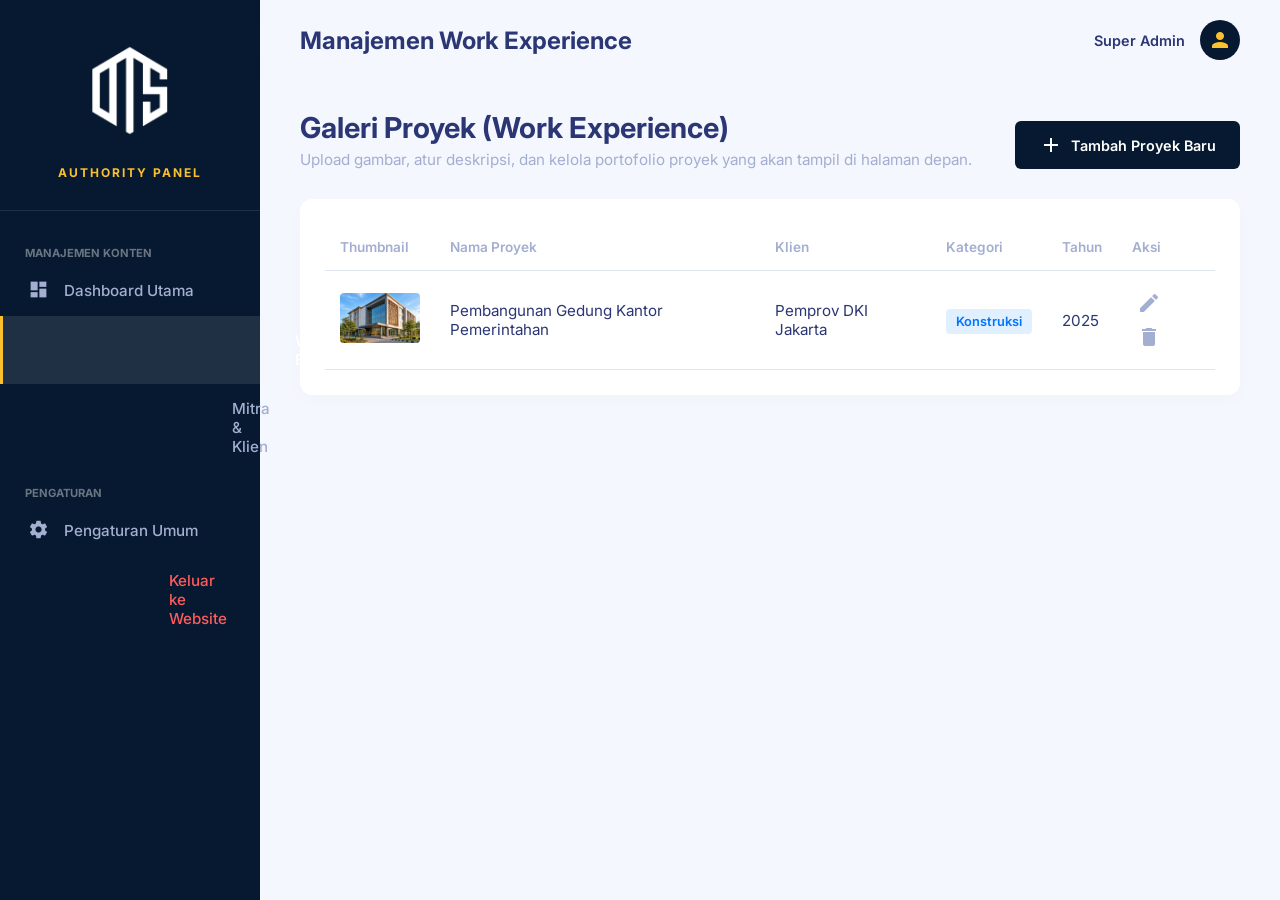
==== admin.html @ 137e883e "Initial commit" ====
<!DOCTYPE html>
<html lang="id">
<head>
    <meta charset="UTF-8">
    <meta name="viewport" content="width=device-width, initial-scale=1.0">
    <title>Admin Dashboard - PT Diratama Mapan Sejahtera</title>
    
    <link href="https://fonts.googleapis.com/css2?family=Montserrat:wght@500;600;700;800&family=Inter:wght@400;500;600&display=swap" rel="stylesheet">
    <link href="https://fonts.googleapis.com/icon?family=Material+Icons" rel="stylesheet">
    
    <!-- CSS Khusus Admin -->
    <link rel="stylesheet" href="assets/css/admin.css">
</head>
<body>

    <div class="admin-layout">
        <!-- SIDEBAR -->
        <aside class="admin-sidebar">
            <div class="sidebar-header">
                <img src="assets/images/logo-putih.png" alt="Logo" class="admin-logo">
                <span>AUTHORITY PANEL</span>
            </div>
            
            <nav class="sidebar-nav">
                <p class="nav-label">MANAJEMEN KONTEN</p>
                <a href="#" class="nav-item" data-target="dashboard"><span class="material-icons">dashboard</span> Dashboard Utama</a>
                <a href="#" class="nav-item active" data-target="work-exp"><span class="material-icons">architecture</span> Work Experience</a>
                <a href="#" class="nav-item" data-target="clients"><span class="material-icons">handshake</span> Mitra & Klien</a>
                
                <p class="nav-label">PENGATURAN</p>
                <a href="#" class="nav-item" data-target="general"><span class="material-icons">settings</span> Pengaturan Umum</a>
                <a href="index.html" class="nav-item logout-btn"><span class="material-icons">logout</span> Keluar ke Website</a>
            </nav>
        </aside>

        <!-- MAIN CONTENT -->
        <main class="admin-main">
            <!-- TOPBAR -->
            <header class="admin-topbar">
                <div class="topbar-title">
                    <h2 id="page-title">Manajemen Work Experience</h2>
                </div>
                <div class="topbar-user">
                    <span class="user-role">Super Admin</span>
                    <div class="user-avatar"><span class="material-icons">person</span></div>
                </div>
            </header>

            <!-- KONTEN DINAMIS ADMIN -->
            <div class="admin-content-area">
                
                <!-- TAB: WORK EXPERIENCE -->
                <section id="work-exp" class="admin-section active">
                    <div class="section-header-flex">
                        <div class="section-text">
                            <h3>Galeri Proyek (Work Experience)</h3>
                            <p>Upload gambar, atur deskripsi, dan kelola portofolio proyek yang akan tampil di halaman depan.</p>
                        </div>
                        <button class="btn-primary-admin" id="btn-add-project">
                            <span class="material-icons">add</span> Tambah Proyek Baru
                        </button>
                    </div>

                    <!-- Form Tambah Proyek (Sembunyi secara default) -->
                    <div class="admin-card form-card" id="form-add-project" style="display: none;">
                        <h4>Formulir Proyek Baru</h4>
                        <form id="projectForm">
                            <div class="form-grid">
                                <div class="form-group">
                                    <label>Nama Proyek</label>
                                    <input type="text" id="projName" placeholder="Contoh: Pembangunan Gudang Logistik" required>
                                </div>
                                <div class="form-group">
                                    <label>Nama Klien / Instansi</label>
                                    <input type="text" id="projClient" placeholder="Contoh: PT Sarana Logistik Nusantara" required>
                                </div>
                                <div class="form-group">
                                    <label>Kategori Proyek</label>
                                    <select id="projCategory">
                                        <option value="konstruksi">Jasa Konstruksi</option>
                                        <option value="pengadaan">Pengadaan Barang</option>
                                        <option value="manpower">Penyedia Tenaga Kerja</option>
                                    </select>
                                </div>
                                <div class="form-group">
                                    <label>Tahun Selesai</label>
                                    <input type="number" id="projYear" placeholder="Contoh: 2026" required>
                                </div>
                                <div class="form-group full-width">
                                    <label>Upload Gambar / Thumbnail Proyek</label>
                                    <div class="file-upload-wrapper">
                                        <input type="file" id="projImage" accept="image/*" required>
                                        <div class="file-upload-ui">
                                            <span class="material-icons">cloud_upload</span>
                                            <p>Klik atau seret gambar ke sini (Maks 2MB)</p>
                                        </div>
                                    </div>
                                </div>
                            </div>
                            <div class="form-actions">
                                <button type="button" class="btn-secondary-admin" id="btn-cancel-project">Batal</button>
                                <button type="submit" class="btn-primary-admin">Simpan Proyek</button>
                            </div>
                        </form>
                    </div>

                    <!-- Tabel Data Proyek -->
                    <div class="admin-card">
                        <table class="admin-table">
                            <thead>
                                <tr>
                                    <th>Thumbnail</th>
                                    <th>Nama Proyek</th>
                                    <th>Klien</th>
                                    <th>Kategori</th>
                                    <th>Tahun</th>
                                    <th>Aksi</th>
                                </tr>
                            </thead>
                            <tbody id="project-table-body">
                                <!-- Data akan disuntikkan via JS -->
                                <tr>
                                    <td><img src="assets/images/portfolio-1.png" class="table-thumb"></td>
                                    <td>Pembangunan Gedung Kantor Pemerintahan</td>
                                    <td>Pemprov DKI Jakarta</td>
                                    <td><span class="status-badge bg-blue">Konstruksi</span></td>
                                    <td>2025</td>
                                    <td>
                                        <button class="action-btn edit"><span class="material-icons">edit</span></button>
                                        <button class="action-btn delete"><span class="material-icons">delete</span></button>
                                    </td>
                                </tr>
                            </tbody>
                        </table>
                    </div>
                </section>

                <!-- TAB: MITRA & KLIEN -->
                <section id="clients" class="admin-section" style="display: none;">
                    <div class="section-header-flex">
                        <div class="section-text">
                            <h3>Logo Mitra & Instansi</h3>
                            <p>Kelola logo perusahaan klien yang ditampilkan di halaman Klien.</p>
                        </div>
                        <button class="btn-primary-admin">
                            <span class="material-icons">add</span> Tambah Logo Klien
                        </button>
                    </div>

                    <!-- Tabel Data Klien -->
                    <div class="admin-card">
                        <table class="admin-table">
                            <thead>
                                <tr>
                                    <th>Logo Instansi</th>
                                    <th>Nama Instansi / Perusahaan</th>
                                    <th>Status Tampil</th>
                                    <th>Aksi</th>
                                </tr>
                            </thead>
                            <tbody>
                                <tr>
                                    <td><img src="assets/images/clients/pln.png" class="table-logo-thumb"></td>
                                    <td>PT PLN (Persero)</td>
                                    <td><span class="status-badge bg-green">Aktif</span></td>
                                    <td>
                                        <button class="action-btn delete"><span class="material-icons">delete</span></button>
                                    </td>
                                </tr>
                                <tr>
                                    <td><img src="assets/images/clients/pelindo.png" class="table-logo-thumb"></td>
                                    <td>PT Pelabuhan Indonesia (Persero)</td>
                                    <td><span class="status-badge bg-green">Aktif</span></td>
                                    <td>
                                        <button class="action-btn delete"><span class="material-icons">delete</span></button>
                                    </td>
                                </tr>
                            </tbody>
                        </table>
                    </div>
                </section>

            </div>
        </main>
    </div>

    <script src="assets/js/admin.js"></script>
</body>
</html>
---- assets/css/admin.css ----
/* =========================================
   ADMIN DASHBOARD STYLES
   ========================================= */
:root {
    --admin-navy: #061930;
    --admin-yellow: #FBC02D;
    --admin-bg: #F4F7FE; /* Warna latar sangat terang untuk dashboard */
    --admin-white: #FFFFFF;
    --admin-text: #2B3674;
    --admin-gray: #A3AED0;
    --admin-border: #E0E5F2;
    font-family: 'Inter', sans-serif;
}

* { margin: 0; padding: 0; box-sizing: border-box; }

body { background-color: var(--admin-bg); color: var(--admin-text); }

.admin-layout { display: flex; width: 100%; min-height: 100vh; }

/* SIDEBAR */
.admin-sidebar {
    width: 260px; background-color: var(--admin-navy); color: var(--admin-white);
    display: flex; flex-direction: column; position: fixed; height: 100vh; z-index: 100;
}
.sidebar-header {
    padding: 30px 20px; border-bottom: 1px solid rgba(255,255,255,0.1);
    display: flex; flex-direction: column; align-items: center; text-align: center;
}
.admin-logo { width: 120px; margin-bottom: 15px; }
.sidebar-header span { font-size: 0.75rem; font-weight: 700; letter-spacing: 2px; color: var(--admin-yellow); }

.sidebar-nav { padding: 20px 0; display: flex; flex-direction: column; }
.nav-label { font-size: 0.7rem; font-weight: 700; color: rgba(255,255,255,0.4); padding: 15px 25px 5px; }
.nav-item {
    display: flex; align-items: center; gap: 15px; padding: 15px 25px;
    color: var(--admin-gray); text-decoration: none; font-weight: 500; font-size: 0.95rem; transition: 0.3s;
    border-left: 3px solid transparent;
}
.nav-item span { font-size: 1.3rem; }
.nav-item:hover { color: var(--admin-white); background-color: rgba(255,255,255,0.05); }
.nav-item.active { color: var(--admin-white); background-color: rgba(255,255,255,0.1); border-left-color: var(--admin-yellow); }
.logout-btn { color: #FF5B5B !important; margin-top: auto; }

/* MAIN AREA */
.admin-main { flex: 1; margin-left: 260px; display: flex; flex-direction: column; }

/* TOPBAR */
.admin-topbar {
    height: 80px; background-color: var(--admin-bg); display: flex; justify-content: space-between;
    align-items: center; padding: 0 40px; position: sticky; top: 0; z-index: 90;
    backdrop-filter: blur(10px); background-color: rgba(244, 247, 254, 0.8);
}
.topbar-title h2 { font-size: 1.5rem; color: var(--admin-text); }
.topbar-user { display: flex; align-items: center; gap: 15px; }
.user-role { font-weight: 600; font-size: 0.9rem; }
.user-avatar { width: 40px; height: 40px; background-color: var(--admin-navy); color: var(--admin-yellow); border-radius: 50%; display: flex; justify-content: center; align-items: center; }

/* KONTEN DINAMIS */
.admin-content-area { padding: 30px 40px; }

.section-header-flex { display: flex; justify-content: space-between; align-items: flex-end; margin-bottom: 30px; }
.section-text h3 { font-size: 1.8rem; margin-bottom: 5px; }
.section-text p { color: var(--admin-gray); font-size: 0.95rem; }

/* KARTU & FORM */
.admin-card { background-color: var(--admin-white); border-radius: 12px; padding: 25px; box-shadow: 0 5px 20px rgba(0,0,0,0.02); margin-bottom: 30px; }
.form-card h4 { margin-bottom: 20px; font-size: 1.2rem; border-bottom: 1px solid var(--admin-border); padding-bottom: 10px;}

.form-grid { display: grid; grid-template-columns: 1fr 1fr; gap: 20px; }
.form-group { display: flex; flex-direction: column; gap: 8px; }
.form-group.full-width { grid-column: 1 / -1; }
.form-group label { font-size: 0.85rem; font-weight: 600; color: var(--admin-text); }
.form-group input, .form-group select {
    padding: 12px 15px; border: 1px solid var(--admin-border); border-radius: 6px;
    font-family: 'Inter', sans-serif; font-size: 0.95rem; outline: none; transition: 0.3s;
}
.form-group input:focus, .form-group select:focus { border-color: var(--admin-navy); }

/* Upload Area UI */
.file-upload-wrapper { position: relative; width: 100%; height: 120px; border: 2px dashed var(--admin-border); border-radius: 8px; background-color: #FAFCFE; transition: 0.3s; }
.file-upload-wrapper:hover { border-color: var(--admin-navy); }
.file-upload-wrapper input[type="file"] { position: absolute; width: 100%; height: 100%; opacity: 0; cursor: pointer; z-index: 10; }
.file-upload-ui { position: absolute; top: 0; left: 0; width: 100%; height: 100%; display: flex; flex-direction: column; align-items: center; justify-content: center; color: var(--admin-gray); }
.file-upload-ui span { font-size: 2.5rem; color: var(--admin-navy); margin-bottom: 5px;}

.form-actions { display: flex; justify-content: flex-end; gap: 15px; margin-top: 30px; }

/* BUTTONS */
button { cursor: pointer; font-family: 'Inter', sans-serif; border: none; border-radius: 6px; font-weight: 600; font-size: 0.9rem; transition: 0.3s; display: inline-flex; align-items: center; gap: 8px;}
.btn-primary-admin { background-color: var(--admin-navy); color: var(--admin-white); padding: 12px 24px; }
.btn-primary-admin:hover { background-color: var(--admin-yellow); color: var(--admin-navy); }
.btn-secondary-admin { background-color: var(--admin-bg); color: var(--admin-text); padding: 12px 24px; }
.btn-secondary-admin:hover { background-color: #E0E5F2; }

/* TABLE */
.admin-table { width: 100%; border-collapse: collapse; }
.admin-table th { text-align: left; padding: 15px; color: var(--admin-gray); font-size: 0.85rem; font-weight: 600; border-bottom: 1px solid var(--admin-border); }
.admin-table td { padding: 15px; border-bottom: 1px solid var(--admin-border); font-size: 0.95rem; vertical-align: middle; }
.table-thumb { width: 80px; height: 50px; object-fit: cover; border-radius: 4px; }
.table-logo-thumb { width: 100px; height: 40px; object-fit: contain; }

.status-badge { padding: 5px 10px; border-radius: 4px; font-size: 0.8rem; font-weight: 600; }
.bg-blue { background-color: #E1F0FF; color: #0075FF; }
.bg-green { background-color: #E5F8ED; color: #05A660; }

.action-btn { background: none; border: none; font-size: 1.2rem; cursor: pointer; padding: 5px; color: var(--admin-gray); }
.action-btn.edit:hover { color: #0075FF; }
.action-btn.delete:hover { color: #FF5B5B; }
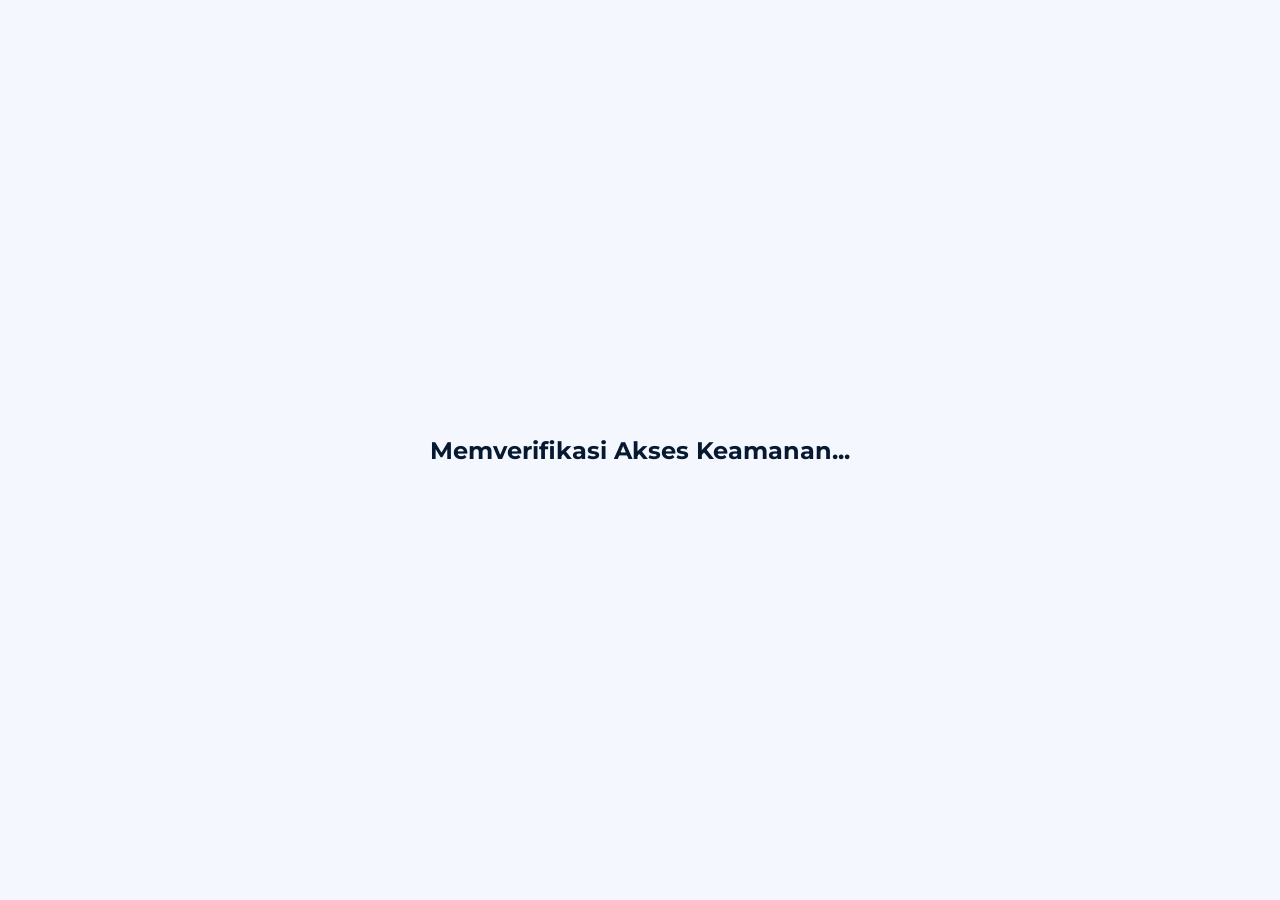
==== commit 631e3a3b: "three" ====
--- a/admin.html
+++ b/admin.html
@@ -4,6 +4,7 @@
     <meta charset="UTF-8">
     <meta name="viewport" content="width=device-width, initial-scale=1.0">
     <title>Admin Dashboard - PT Diratama Mapan Sejahtera</title>
+    <link rel="icon" type="image/png" href="assets/images/favicon.png">
     
     <link href="https://fonts.googleapis.com/css2?family=Montserrat:wght@500;600;700;800&family=Inter:wght@400;500;600&display=swap" rel="stylesheet">
     <link href="https://fonts.googleapis.com/icon?family=Material+Icons" rel="stylesheet">
@@ -13,32 +14,62 @@
 </head>
 <body>
 
-    <div class="admin-layout">
-        <!-- SIDEBAR -->
+    <!-- Loader sementara sebelum Auth dicek -->
+        <div id="auth-loader" style="height: 100vh; display: flex; justify-content: center; align-items: center; background: #F4F7FE; font-family: 'Montserrat'; color: #061930;">
+            <h2>Memverifikasi Akses Keamanan...</h2>
+        </div>
+
+        <!-- Layout Admin (Disembunyikan default) -->
+        <div class="admin-layout" id="admin-layout" style="display: none;">
+        <!-- ==========================================
+             SIDEBAR NAVIGASI
+             ========================================== -->
         <aside class="admin-sidebar">
             <div class="sidebar-header">
-                <img src="assets/images/logo-putih.png" alt="Logo" class="admin-logo">
+                <img src="assets/images/logo-putih.png" alt="Logo" class="admin-logo" id="sidebar-logo">
                 <span>AUTHORITY PANEL</span>
             </div>
             
             <nav class="sidebar-nav">
-                <p class="nav-label">MANAJEMEN KONTEN</p>
-                <a href="#" class="nav-item" data-target="dashboard"><span class="material-icons">dashboard</span> Dashboard Utama</a>
-                <a href="#" class="nav-item active" data-target="work-exp"><span class="material-icons">architecture</span> Work Experience</a>
-                <a href="#" class="nav-item" data-target="clients"><span class="material-icons">handshake</span> Mitra & Klien</a>
+                <p class="nav-label">MANAJEMEN WEBSITE</p>
+                <!-- Menu Utama / Global Settings -->
+                <a href="#" class="nav-item active" data-target="utama">
+                    <span class="material-icons">web</span> Utama
+                </a>
+                <a href="#" class="nav-item" data-target="home-settings">
+                    <span class="material-icons">home</span> Beranda (Home)
+                </a>
+                <a href="#" class="nav-item" data-target="about">
+                    <span class="material-icons">info</span> About
+                </a>
+                <a href="#" class="nav-item" data-target="layanan">
+                    <span class="material-icons">design_services</span> Layanan
+                </a>
+                <a href="#" class="nav-item" data-target="work-exp">
+                    <span class="material-icons">architecture</span> Pengalaman Kerja
+                </a>
+                <a href="#" class="nav-item" data-target="clients">
+                    <span class="material-icons">handshake</span> Klien
+                </a>
                 
                 <p class="nav-label">PENGATURAN</p>
-                <a href="#" class="nav-item" data-target="general"><span class="material-icons">settings</span> Pengaturan Umum</a>
-                <a href="index.html" class="nav-item logout-btn"><span class="material-icons">logout</span> Keluar ke Website</a>
+                <a href="#" class="nav-item" data-target="berkas">
+                    <span class="material-icons">folder_open</span> Berkas Perusahaan
+                </a>
+                <a href="index.html" class="nav-item logout-btn">
+                    <span class="material-icons">logout</span> Keluar ke Website
+                </a>
             </nav>
         </aside>
 
-        <!-- MAIN CONTENT -->
+        <!-- ==========================================
+             MAIN CONTENT
+             ========================================== -->
         <main class="admin-main">
             <!-- TOPBAR -->
             <header class="admin-topbar">
                 <div class="topbar-title">
-                    <h2 id="page-title">Manajemen Work Experience</h2>
+                    <h2 id="page-title">Manajemen Utama</h2>
                 </div>
                 <div class="topbar-user">
                     <span class="user-role">Super Admin</span>
@@ -46,137 +77,3392 @@
                 </div>
             </header>
 
-            <!-- KONTEN DINAMIS ADMIN -->
             <div class="admin-content-area">
                 
-                <!-- TAB: WORK EXPERIENCE -->
-                <section id="work-exp" class="admin-section active">
+                <!-- ==========================================
+                     TAB 1: UTAMA (IDENTITAS, KONTAK, FOOTER)
+                     ========================================== -->
+                <section id="utama" class="admin-section active">
                     <div class="section-header-flex">
                         <div class="section-text">
-                            <h3>Galeri Proyek (Work Experience)</h3>
-                            <p>Upload gambar, atur deskripsi, dan kelola portofolio proyek yang akan tampil di halaman depan.</p>
+                            <h3>Pengaturan Utama & Identitas</h3>
+                            <p>Kustomisasi logo (via Cloudinary), teks footer, nomor kontak universal, dan legalitas yang tampil di seluruh halaman.</p>
                         </div>
-                        <button class="btn-primary-admin" id="btn-add-project">
-                            <span class="material-icons">add</span> Tambah Proyek Baru
-                        </button>
                     </div>
 
-                    <!-- Form Tambah Proyek (Sembunyi secara default) -->
-                    <div class="admin-card form-card" id="form-add-project" style="display: none;">
-                        <h4>Formulir Proyek Baru</h4>
-                        <form id="projectForm">
+                    <form id="form-utama">
+                        <!-- Kartu 1: Logo Perusahaan -->
+                        <div class="admin-card">
+                            <h4>Logo Perusahaan</h4>
                             <div class="form-grid">
                                 <div class="form-group">
-                                    <label>Nama Proyek</label>
-                                    <input type="text" id="projName" placeholder="Contoh: Pembangunan Gudang Logistik" required>
-                                </div>
-                                <div class="form-group">
-                                    <label>Nama Klien / Instansi</label>
-                                    <input type="text" id="projClient" placeholder="Contoh: PT Sarana Logistik Nusantara" required>
-                                </div>
-                                <div class="form-group">
-                                    <label>Kategori Proyek</label>
-                                    <select id="projCategory">
-                                        <option value="konstruksi">Jasa Konstruksi</option>
-                                        <option value="pengadaan">Pengadaan Barang</option>
-                                        <option value="manpower">Penyedia Tenaga Kerja</option>
-                                    </select>
-                                </div>
-                                <div class="form-group">
-                                    <label>Tahun Selesai</label>
-                                    <input type="number" id="projYear" placeholder="Contoh: 2026" required>
-                                </div>
-                                <div class="form-group full-width">
-                                    <label>Upload Gambar / Thumbnail Proyek</label>
+                                    <label>Logo Utama (Navbar)</label>
                                     <div class="file-upload-wrapper">
-                                        <input type="file" id="projImage" accept="image/*" required>
+                                        <input type="file" id="logo_url" accept="image/*">
                                         <div class="file-upload-ui">
                                             <span class="material-icons">cloud_upload</span>
-                                            <p>Klik atau seret gambar ke sini (Maks 2MB)</p>
+                                            <p>Upload Logo Utama (Otomatis ke Cloudinary)</p>
                                         </div>
                                     </div>
                                 </div>
-                            </div>
+                                <div class="form-group">
+                                    <label>Logo Putih (Footer & Admin)</label>
+                                    <div class="file-upload-wrapper">
+                                        <input type="file" id="logo_footer_url" accept="image/*">
+                                        <div class="file-upload-ui">
+                                            <span class="material-icons">cloud_upload</span>
+                                            <p>Upload Logo Putih Transparan</p>
+                                        </div>
+                                    </div>
+                                </div>
+                            </div>
+                        </div>
+
+                        <!-- Kartu 2: Identitas & Teks -->
+                        <div class="admin-card">
+                            <h4>Identitas Perusahaan</h4>
+                            <div class="form-grid">
+                                <div class="form-group">
+                                    <label>Nama Perusahaan (Teks Navigasi)</label>
+                                    <input type="text" id="company_name" placeholder="Contoh: DIRATAMA MAPAN">
+                                </div>
+                                <div class="form-group">
+                                    <label>Tagline / Motto Navigasi</label>
+                                    <input type="text" id="tagline" placeholder="Contoh: SEJAHTERA">
+                                </div>
+                                <div class="form-group full-width">
+                                    <label>Deskripsi Singkat (Footer)</label>
+                                    <textarea id="company_desc" rows="3" placeholder="Deskripsi perusahaan..."></textarea>
+                                </div>
+                                <div class="form-group full-width">
+                                    <label>Teks Ornamen Footer</label>
+                                    <input type="text" id="footer_motto" placeholder="Contoh: SOLUSI KONSTRUKSI UNTUK NEGERI">
+                                </div>
+                            </div>
+                        </div>
+
+                        <!-- Kartu 3: Kontak & Sosial Media -->
+                        <div class="admin-card">
+                            <h4>Kontak Universal & Sosial Media</h4>
+                            <div class="form-grid">
+                                <div class="form-group">
+                                    <label>Nomor WhatsApp (Format: 628...)</label>
+                                    <input type="number" id="contact_wa" placeholder="6281234567890">
+                                </div>
+                                <div class="form-group">
+                                    <label>Alamat Email</label>
+                                    <input type="email" id="contact_email" placeholder="email@perusahaan.com">
+                                </div>
+                                <div class="form-group full-width">
+                                    <label>Alamat Lengkap Kantor</label>
+                                    <input type="text" id="contact_address" placeholder="Alamat lengkap...">
+                                </div>
+                                <div class="form-group">
+                                    <label>Link LinkedIn</label>
+                                    <input type="url" id="socmed_linkedin" placeholder="https://linkedin.com/...">
+                                </div>
+                                <div class="form-group">
+                                    <label>Link Instagram</label>
+                                    <input type="url" id="socmed_ig" placeholder="https://instagram.com/...">
+                                </div>
+                            </div>
+                        </div>
+
+                        <!-- Kartu 4: Legalitas -->
+                        <div class="admin-card">
+                            <h4>Legalitas Perusahaan (Footer)</h4>
+                            <div class="form-grid">
+                                <div class="form-group">
+                                    <label>Nomor Induk Berusaha (NIB)</label>
+                                    <input type="text" id="legal_nib" placeholder="Contoh: 1234567890123">
+                                </div>
+                                <div class="form-group">
+                                    <label>Nomor NPWP</label>
+                                    <input type="text" id="legal_npwp" placeholder="Contoh: 12.345.678.9-012.000">
+                                </div>
+                                <div class="form-group">
+                                    <label>Nomor SBU-JK</label>
+                                    <input type="text" id="legal_sbujk" placeholder="Contoh: 0-1234-56-789012-3">
+                                </div>
+                            </div>
+                            
                             <div class="form-actions">
-                                <button type="button" class="btn-secondary-admin" id="btn-cancel-project">Batal</button>
-                                <button type="submit" class="btn-primary-admin">Simpan Proyek</button>
-                            </div>
-                        </form>
+                                <button type="submit" class="btn-primary-admin" id="btn-save-utama">Simpan Pengaturan Utama</button>
+                            </div>
+                        </div>
+                    </form>
+                </section>
+
+
+                <!-- ==========================================
+                    TAB: BERANDA / HOME
+                    ========================================== -->
+                <section
+                    id="home-settings"
+                    class="admin-section"
+                    style="display:none;"
+                >
+
+                    <div class="section-header-flex">
+
+                        <div class="section-text">
+
+                            <h3>
+                                Manajemen Halaman Beranda
+                            </h3>
+
+                            <p>
+                                Seluruh konten halaman Beranda dikendalikan
+                                dari panel ini. Perubahan akan disimpan ke
+                                Firebase dan ditampilkan pada website publik.
+                            </p>
+
+                        </div>
+
                     </div>
 
-                    <!-- Tabel Data Proyek -->
-                    <div class="admin-card">
-                        <table class="admin-table">
-                            <thead>
-                                <tr>
-                                    <th>Thumbnail</th>
-                                    <th>Nama Proyek</th>
-                                    <th>Klien</th>
-                                    <th>Kategori</th>
-                                    <th>Tahun</th>
-                                    <th>Aksi</th>
-                                </tr>
-                            </thead>
-                            <tbody id="project-table-body">
-                                <!-- Data akan disuntikkan via JS -->
-                                <tr>
-                                    <td><img src="assets/images/portfolio-1.png" class="table-thumb"></td>
-                                    <td>Pembangunan Gedung Kantor Pemerintahan</td>
-                                    <td>Pemprov DKI Jakarta</td>
-                                    <td><span class="status-badge bg-blue">Konstruksi</span></td>
-                                    <td>2025</td>
-                                    <td>
-                                        <button class="action-btn edit"><span class="material-icons">edit</span></button>
-                                        <button class="action-btn delete"><span class="material-icons">delete</span></button>
-                                    </td>
-                                </tr>
-                            </tbody>
-                        </table>
-                    </div>
+
+
+                    <form id="form-home">
+
+
+                        <!-- ==================================================
+                            01. HERO
+                            ================================================== -->
+
+                        <div class="admin-card">
+
+                            <h4>
+                                01. Hero Section
+                            </h4>
+
+                            <p
+                                style="
+                                    color:var(--admin-gray);
+                                    font-size:.85rem;
+                                    margin-bottom:20px;
+                                "
+                            >
+                                Atur seluruh isi Hero termasuk sampai 6
+                                background slider.
+                            </p>
+
+
+                            <h5>
+                                Background Slider
+                            </h5>
+
+
+                            <div class="form-grid">
+
+
+                                <!-- HERO 1 -->
+                                <div class="form-group">
+
+                                    <label>
+                                        Background 1
+                                    </label>
+
+                                    <div
+                                        class="file-upload-wrapper"
+                                        style="height:110px;"
+                                    >
+
+                                        <input
+                                            type="file"
+                                            id="home_hero_bg_1"
+                                            accept="image/*"
+                                        >
+
+                                        <div class="file-upload-ui">
+
+                                            <span class="material-icons">
+                                                image
+                                            </span>
+
+                                            <p>
+                                                Upload Background 1
+                                            </p>
+
+                                        </div>
+
+                                    </div>
+
+
+                                    <img
+                                        id="preview-home-hero-1"
+                                        src=""
+                                        alt=""
+                                        style="
+                                            display:none;
+                                            width:100%;
+                                            max-height:140px;
+                                            object-fit:cover;
+                                            margin-top:10px;
+                                            border-radius:6px;
+                                        "
+                                    >
+
+
+                                    <label
+                                        style="
+                                            display:flex;
+                                            gap:8px;
+                                            align-items:center;
+                                            margin-top:8px;
+                                        "
+                                    >
+
+                                        <input
+                                            type="checkbox"
+                                            id="remove_home_hero_bg_1"
+                                        >
+
+                                        Hapus background
+
+                                    </label>
+
+                                </div>
+
+
+
+                                <!-- HERO 2 -->
+                                <div class="form-group">
+
+                                    <label>
+                                        Background 2
+                                    </label>
+
+                                    <div
+                                        class="file-upload-wrapper"
+                                        style="height:110px;"
+                                    >
+
+                                        <input
+                                            type="file"
+                                            id="home_hero_bg_2"
+                                            accept="image/*"
+                                        >
+
+                                        <div class="file-upload-ui">
+
+                                            <span class="material-icons">
+                                                image
+                                            </span>
+
+                                            <p>
+                                                Upload Background 2
+                                            </p>
+
+                                        </div>
+
+                                    </div>
+
+
+                                    <img
+                                        id="preview-home-hero-2"
+                                        src=""
+                                        alt=""
+                                        style="
+                                            display:none;
+                                            width:100%;
+                                            max-height:140px;
+                                            object-fit:cover;
+                                            margin-top:10px;
+                                            border-radius:6px;
+                                        "
+                                    >
+
+                                    <label
+                                        style="
+                                            display:flex;
+                                            gap:8px;
+                                            align-items:center;
+                                            margin-top:8px;
+                                        "
+                                    >
+
+                                        <input
+                                            type="checkbox"
+                                            id="remove_home_hero_bg_2"
+                                        >
+
+                                        Hapus background
+
+                                    </label>
+
+                                </div>
+
+
+
+                                <!-- HERO 3 -->
+                                <div class="form-group">
+
+                                    <label>
+                                        Background 3
+                                    </label>
+
+                                    <div
+                                        class="file-upload-wrapper"
+                                        style="height:110px;"
+                                    >
+
+                                        <input
+                                            type="file"
+                                            id="home_hero_bg_3"
+                                            accept="image/*"
+                                        >
+
+                                        <div class="file-upload-ui">
+
+                                            <span class="material-icons">
+                                                image
+                                            </span>
+
+                                            <p>
+                                                Upload Background 3
+                                            </p>
+
+                                        </div>
+
+                                    </div>
+
+
+                                    <img
+                                        id="preview-home-hero-3"
+                                        src=""
+                                        alt=""
+                                        style="
+                                            display:none;
+                                            width:100%;
+                                            max-height:140px;
+                                            object-fit:cover;
+                                            margin-top:10px;
+                                            border-radius:6px;
+                                        "
+                                    >
+
+                                    <label
+                                        style="
+                                            display:flex;
+                                            gap:8px;
+                                            align-items:center;
+                                            margin-top:8px;
+                                        "
+                                    >
+
+                                        <input
+                                            type="checkbox"
+                                            id="remove_home_hero_bg_3"
+                                        >
+
+                                        Hapus background
+
+                                    </label>
+
+                                </div>
+
+
+
+                                <!-- HERO 4 -->
+                                <div class="form-group">
+
+                                    <label>
+                                        Background 4
+                                    </label>
+
+                                    <div
+                                        class="file-upload-wrapper"
+                                        style="height:110px;"
+                                    >
+
+                                        <input
+                                            type="file"
+                                            id="home_hero_bg_4"
+                                            accept="image/*"
+                                        >
+
+                                        <div class="file-upload-ui">
+
+                                            <span class="material-icons">
+                                                image
+                                            </span>
+
+                                            <p>
+                                                Upload Background 4
+                                            </p>
+
+                                        </div>
+
+                                    </div>
+
+
+                                    <img
+                                        id="preview-home-hero-4"
+                                        src=""
+                                        alt=""
+                                        style="
+                                            display:none;
+                                            width:100%;
+                                            max-height:140px;
+                                            object-fit:cover;
+                                            margin-top:10px;
+                                            border-radius:6px;
+                                        "
+                                    >
+
+                                    <label
+                                        style="
+                                            display:flex;
+                                            gap:8px;
+                                            align-items:center;
+                                            margin-top:8px;
+                                        "
+                                    >
+
+                                        <input
+                                            type="checkbox"
+                                            id="remove_home_hero_bg_4"
+                                        >
+
+                                        Hapus background
+
+                                    </label>
+
+                                </div>
+
+
+
+                                <!-- HERO 5 -->
+                                <div class="form-group">
+
+                                    <label>
+                                        Background 5
+                                    </label>
+
+                                    <div
+                                        class="file-upload-wrapper"
+                                        style="height:110px;"
+                                    >
+
+                                        <input
+                                            type="file"
+                                            id="home_hero_bg_5"
+                                            accept="image/*"
+                                        >
+
+                                        <div class="file-upload-ui">
+
+                                            <span class="material-icons">
+                                                image
+                                            </span>
+
+                                            <p>
+                                                Upload Background 5
+                                            </p>
+
+                                        </div>
+
+                                    </div>
+
+
+                                    <img
+                                        id="preview-home-hero-5"
+                                        src=""
+                                        alt=""
+                                        style="
+                                            display:none;
+                                            width:100%;
+                                            max-height:140px;
+                                            object-fit:cover;
+                                            margin-top:10px;
+                                            border-radius:6px;
+                                        "
+                                    >
+
+                                    <label
+                                        style="
+                                            display:flex;
+                                            gap:8px;
+                                            align-items:center;
+                                            margin-top:8px;
+                                        "
+                                    >
+
+                                        <input
+                                            type="checkbox"
+                                            id="remove_home_hero_bg_5"
+                                        >
+
+                                        Hapus background
+
+                                    </label>
+
+                                </div>
+
+
+
+                                <!-- HERO 6 -->
+                                <div class="form-group">
+
+                                    <label>
+                                        Background 6
+                                    </label>
+
+                                    <div
+                                        class="file-upload-wrapper"
+                                        style="height:110px;"
+                                    >
+
+                                        <input
+                                            type="file"
+                                            id="home_hero_bg_6"
+                                            accept="image/*"
+                                        >
+
+                                        <div class="file-upload-ui">
+
+                                            <span class="material-icons">
+                                                image
+                                            </span>
+
+                                            <p>
+                                                Upload Background 6
+                                            </p>
+
+                                        </div>
+
+                                    </div>
+
+
+                                    <img
+                                        id="preview-home-hero-6"
+                                        src=""
+                                        alt=""
+                                        style="
+                                            display:none;
+                                            width:100%;
+                                            max-height:140px;
+                                            object-fit:cover;
+                                            margin-top:10px;
+                                            border-radius:6px;
+                                        "
+                                    >
+
+                                    <label
+                                        style="
+                                            display:flex;
+                                            gap:8px;
+                                            align-items:center;
+                                            margin-top:8px;
+                                        "
+                                    >
+
+                                        <input
+                                            type="checkbox"
+                                            id="remove_home_hero_bg_6"
+                                        >
+
+                                        Hapus background
+
+                                    </label>
+
+                                </div>
+
+                            </div>
+
+
+
+                            <hr
+                                style="
+                                    border:0;
+                                    border-top:
+                                        1px solid var(--admin-border);
+                                    margin:30px 0;
+                                "
+                            >
+
+
+
+                            <div class="form-grid">
+
+
+                                <div class="form-group">
+
+                                    <label>
+                                        Badge / Subtitle
+                                    </label>
+
+                                    <input
+                                        type="text"
+                                        id="home_hero_badge"
+                                    >
+
+                                </div>
+
+
+                                <div class="form-group">
+
+                                    <label>
+                                        Motto
+                                    </label>
+
+                                    <input
+                                        type="text"
+                                        id="home_hero_motto"
+                                    >
+
+                                </div>
+
+
+                                <div class="form-group">
+
+                                    <label>
+                                        Judul Utama
+                                    </label>
+
+                                    <textarea
+                                        id="home_hero_title_main"
+                                        rows="3"
+                                    ></textarea>
+
+                                </div>
+
+
+                                <div class="form-group">
+
+                                    <label>
+                                        Judul Highlight
+                                    </label>
+
+                                    <textarea
+                                        id="home_hero_title_highlight"
+                                        rows="3"
+                                    ></textarea>
+
+                                </div>
+
+
+                                <div class="form-group full-width">
+
+                                    <label>
+                                        Deskripsi
+                                    </label>
+
+                                    <textarea
+                                        id="home_hero_desc"
+                                        rows="4"
+                                    ></textarea>
+
+                                </div>
+
+
+                                <div class="form-group">
+
+                                    <label>
+                                        Tombol Utama
+                                    </label>
+
+                                    <input
+                                        type="text"
+                                        id="home_hero_btn_primary_text"
+                                    >
+
+                                </div>
+
+
+                                <div class="form-group">
+
+                                    <label>
+                                        URL Tombol Utama
+                                    </label>
+
+                                    <input
+                                        type="text"
+                                        id="home_hero_btn_primary_url"
+                                    >
+
+                                </div>
+
+
+                                <div class="form-group">
+
+                                    <label>
+                                        Tombol Kedua
+                                    </label>
+
+                                    <input
+                                        type="text"
+                                        id="home_hero_btn_secondary_text"
+                                    >
+
+                                </div>
+
+
+                                <div class="form-group">
+
+                                    <label>
+                                        URL Tombol Kedua
+                                    </label>
+
+                                    <input
+                                        type="text"
+                                        id="home_hero_btn_secondary_url"
+                                    >
+
+                                </div>
+
+                            </div>
+
+                        </div>
+
+
+
+                        <!-- ==================================================
+                            02. ABOUT SUMMARY
+                            ================================================== -->
+
+                        <div class="admin-card">
+
+                            <h4>
+                                02. Tentang Kami — Ringkasan
+                            </h4>
+
+
+                            <div class="form-grid">
+
+
+                                <div class="form-group">
+
+                                    <label>
+                                        Badge
+                                    </label>
+
+                                    <input
+                                        type="text"
+                                        id="home_about_badge"
+                                    >
+
+                                </div>
+
+
+                                <div class="form-group">
+
+                                    <label>
+                                        Motto
+                                    </label>
+
+                                    <input
+                                        type="text"
+                                        id="home_about_motto"
+                                    >
+
+                                </div>
+
+
+                                <div class="form-group">
+
+                                    <label>
+                                        Judul Utama
+                                    </label>
+
+                                    <input
+                                        type="text"
+                                        id="home_about_title_main"
+                                    >
+
+                                </div>
+
+
+                                <div class="form-group">
+
+                                    <label>
+                                        Judul Highlight
+                                    </label>
+
+                                    <input
+                                        type="text"
+                                        id="home_about_title_highlight"
+                                    >
+
+                                </div>
+
+
+                                <div class="form-group full-width">
+
+                                    <label>
+                                        Deskripsi
+                                    </label>
+
+                                    <textarea
+                                        id="home_about_desc"
+                                        rows="4"
+                                    ></textarea>
+
+                                </div>
+
+
+
+                                <!-- ABOUT IMAGE 1 -->
+
+                                <div class="form-group">
+
+                                    <label>
+                                        Gambar Utama
+                                    </label>
+
+                                    <div
+                                        class="file-upload-wrapper"
+                                        style="height:110px;"
+                                    >
+
+                                        <input
+                                            type="file"
+                                            id="home_about_image_main"
+                                            accept="image/*"
+                                        >
+
+                                        <div class="file-upload-ui">
+
+                                            <span class="material-icons">
+                                                image
+                                            </span>
+
+                                            <p>
+                                                Upload Gambar Utama
+                                            </p>
+
+                                        </div>
+
+                                    </div>
+
+
+                                    <img
+                                        id="preview-home-about-main"
+                                        src=""
+                                        alt=""
+                                        style="
+                                            display:none;
+                                            width:100%;
+                                            max-height:150px;
+                                            object-fit:cover;
+                                            margin-top:10px;
+                                        "
+                                    >
+
+
+                                    <label>
+
+                                        <input
+                                            type="checkbox"
+                                            id="remove_home_about_image_main"
+                                        >
+
+                                        Hapus gambar
+
+                                    </label>
+
+                                </div>
+
+
+
+                                <!-- ABOUT IMAGE 2 -->
+
+                                <div class="form-group">
+
+                                    <label>
+                                        Gambar Pendukung
+                                    </label>
+
+                                    <div
+                                        class="file-upload-wrapper"
+                                        style="height:110px;"
+                                    >
+
+                                        <input
+                                            type="file"
+                                            id="home_about_image_secondary"
+                                            accept="image/*"
+                                        >
+
+                                        <div class="file-upload-ui">
+
+                                            <span class="material-icons">
+                                                image
+                                            </span>
+
+                                            <p>
+                                                Upload Gambar Pendukung
+                                            </p>
+
+                                        </div>
+
+                                    </div>
+
+
+                                    <img
+                                        id="preview-home-about-secondary"
+                                        src=""
+                                        alt=""
+                                        style="
+                                            display:none;
+                                            width:100%;
+                                            max-height:150px;
+                                            object-fit:cover;
+                                            margin-top:10px;
+                                        "
+                                    >
+
+
+                                    <label>
+
+                                        <input
+                                            type="checkbox"
+                                            id="remove_home_about_image_secondary"
+                                        >
+
+                                        Hapus gambar
+
+                                    </label>
+
+                                </div>
+
+
+
+                                <div class="form-group">
+
+                                    <label>
+                                        Floating Text
+                                    </label>
+
+                                    <textarea
+                                        id="home_about_floating_text"
+                                        rows="3"
+                                    ></textarea>
+
+                                </div>
+
+
+                                <div class="form-group">
+
+                                    <label>
+                                        Overlay Text
+                                    </label>
+
+                                    <textarea
+                                        id="home_about_overlay_text"
+                                        rows="3"
+                                    ></textarea>
+
+                                </div>
+
+
+
+                                <!-- STATS -->
+
+                                <div class="form-group">
+
+                                    <label>
+                                        Statistik 1
+                                    </label>
+
+                                    <input
+                                        type="text"
+                                        id="home_about_stat_1_num"
+                                        style="margin-bottom:6px;"
+                                    >
+
+                                    <textarea
+                                        id="home_about_stat_1_label"
+                                        rows="2"
+                                    ></textarea>
+
+                                </div>
+
+
+                                <div class="form-group">
+
+                                    <label>
+                                        Statistik 2
+                                    </label>
+
+                                    <input
+                                        type="text"
+                                        id="home_about_stat_2_num"
+                                        style="margin-bottom:6px;"
+                                    >
+
+                                    <textarea
+                                        id="home_about_stat_2_label"
+                                        rows="2"
+                                    ></textarea>
+
+                                </div>
+
+
+                                <div class="form-group">
+
+                                    <label>
+                                        Statistik 3
+                                    </label>
+
+                                    <input
+                                        type="text"
+                                        id="home_about_stat_3_num"
+                                        style="margin-bottom:6px;"
+                                    >
+
+                                    <textarea
+                                        id="home_about_stat_3_label"
+                                        rows="2"
+                                    ></textarea>
+
+                                </div>
+
+
+
+                                <!-- FEATURE 1 -->
+
+                                <div class="form-group">
+
+                                    <label>
+                                        Feature 1 — Judul
+                                    </label>
+
+                                    <input
+                                        type="text"
+                                        id="home_about_feature_1_title"
+                                    >
+
+                                </div>
+
+
+                                <div class="form-group">
+
+                                    <label>
+                                        Feature 1 — Deskripsi
+                                    </label>
+
+                                    <textarea
+                                        id="home_about_feature_1_desc"
+                                        rows="3"
+                                    ></textarea>
+
+                                </div>
+
+
+                                <!-- FEATURE 2 -->
+
+                                <div class="form-group">
+
+                                    <label>
+                                        Feature 2 — Judul
+                                    </label>
+
+                                    <input
+                                        type="text"
+                                        id="home_about_feature_2_title"
+                                    >
+
+                                </div>
+
+
+                                <div class="form-group">
+
+                                    <label>
+                                        Feature 2 — Deskripsi
+                                    </label>
+
+                                    <textarea
+                                        id="home_about_feature_2_desc"
+                                        rows="3"
+                                    ></textarea>
+
+                                </div>
+
+
+                                <!-- FEATURE 3 -->
+
+                                <div class="form-group">
+
+                                    <label>
+                                        Feature 3 — Judul
+                                    </label>
+
+                                    <input
+                                        type="text"
+                                        id="home_about_feature_3_title"
+                                    >
+
+                                </div>
+
+
+                                <div class="form-group">
+
+                                    <label>
+                                        Feature 3 — Deskripsi
+                                    </label>
+
+                                    <textarea
+                                        id="home_about_feature_3_desc"
+                                        rows="3"
+                                    ></textarea>
+
+                                </div>
+
+
+                                <div class="form-group">
+
+                                    <label>
+                                        Teks Tombol
+                                    </label>
+
+                                    <input
+                                        type="text"
+                                        id="home_about_button_text"
+                                    >
+
+                                </div>
+
+
+                                <div class="form-group">
+
+                                    <label>
+                                        Tujuan Tombol
+                                    </label>
+
+                                    <select
+                                        id="home_about_button_target"
+                                    >
+
+                                        <option value="about">
+                                            Tentang Kami
+                                        </option>
+
+                                        <option value="services">
+                                            Layanan
+                                        </option>
+
+                                        <option value="work">
+                                            Work Experience
+                                        </option>
+
+                                        <option value="clients">
+                                            Klien
+                                        </option>
+
+                                    </select>
+
+                                </div>
+
+
+                            </div>
+
+                        </div>
+
+
+
+                        <!-- ==================================================
+                            03. VALUES
+                            ================================================== -->
+
+                        <div class="admin-card">
+
+                            <h4>
+                                03. Nilai Perusahaan
+                            </h4>
+
+
+                            <div class="form-grid">
+
+                                <div class="form-group">
+
+                                    <label>
+                                        Judul Utama
+                                    </label>
+
+                                    <input
+                                        type="text"
+                                        id="home_values_title_main"
+                                    >
+
+                                </div>
+
+
+                                <div class="form-group">
+
+                                    <label>
+                                        Judul Highlight
+                                    </label>
+
+                                    <input
+                                        type="text"
+                                        id="home_values_title_highlight"
+                                    >
+
+                                </div>
+
+
+                                <div class="form-group full-width">
+
+                                    <label>
+                                        Deskripsi
+                                    </label>
+
+                                    <textarea
+                                        id="home_values_desc"
+                                        rows="3"
+                                    ></textarea>
+
+                                </div>
+
+
+                                <!-- VALUE 1-6 -->
+
+                                <div class="form-group">
+                                    <label>Nilai 1 — Judul</label>
+                                    <input id="home_value_1_title">
+                                </div>
+
+                                <div class="form-group">
+                                    <label>Nilai 1 — Icon</label>
+                                    <input
+                                        id="home_value_1_icon"
+                                        placeholder="verified_user"
+                                    >
+                                </div>
+
+                                <div class="form-group full-width">
+                                    <label>Nilai 1 — Deskripsi</label>
+                                    <textarea
+                                        id="home_value_1_desc"
+                                        rows="2"
+                                    ></textarea>
+                                </div>
+
+
+                                <div class="form-group">
+                                    <label>Nilai 2 — Judul</label>
+                                    <input id="home_value_2_title">
+                                </div>
+
+                                <div class="form-group">
+                                    <label>Nilai 2 — Icon</label>
+                                    <input
+                                        id="home_value_2_icon"
+                                        placeholder="handshake"
+                                    >
+                                </div>
+
+                                <div class="form-group full-width">
+                                    <label>Nilai 2 — Deskripsi</label>
+                                    <textarea
+                                        id="home_value_2_desc"
+                                        rows="2"
+                                    ></textarea>
+                                </div>
+
+
+                                <div class="form-group">
+                                    <label>Nilai 3 — Judul</label>
+                                    <input id="home_value_3_title">
+                                </div>
+
+                                <div class="form-group">
+                                    <label>Nilai 3 — Icon</label>
+                                    <input
+                                        id="home_value_3_icon"
+                                        placeholder="engineering"
+                                    >
+                                </div>
+
+                                <div class="form-group full-width">
+                                    <label>Nilai 3 — Deskripsi</label>
+                                    <textarea
+                                        id="home_value_3_desc"
+                                        rows="2"
+                                    ></textarea>
+                                </div>
+
+
+                                <div class="form-group">
+                                    <label>Nilai 4 — Judul</label>
+                                    <input id="home_value_4_title">
+                                </div>
+
+                                <div class="form-group">
+                                    <label>Nilai 4 — Icon</label>
+                                    <input
+                                        id="home_value_4_icon"
+                                        placeholder="groups"
+                                    >
+                                </div>
+
+                                <div class="form-group full-width">
+                                    <label>Nilai 4 — Deskripsi</label>
+                                    <textarea
+                                        id="home_value_4_desc"
+                                        rows="2"
+                                    ></textarea>
+                                </div>
+
+
+                                <div class="form-group">
+                                    <label>Nilai 5 — Judul</label>
+                                    <input id="home_value_5_title">
+                                </div>
+
+                                <div class="form-group">
+                                    <label>Nilai 5 — Icon</label>
+                                    <input
+                                        id="home_value_5_icon"
+                                        placeholder="lightbulb"
+                                    >
+                                </div>
+
+                                <div class="form-group full-width">
+                                    <label>Nilai 5 — Deskripsi</label>
+                                    <textarea
+                                        id="home_value_5_desc"
+                                        rows="2"
+                                    ></textarea>
+                                </div>
+
+
+                                <div class="form-group">
+                                    <label>Nilai 6 — Judul</label>
+                                    <input id="home_value_6_title">
+                                </div>
+
+                                <div class="form-group">
+                                    <label>Nilai 6 — Icon</label>
+                                    <input
+                                        id="home_value_6_icon"
+                                        placeholder="eco"
+                                    >
+                                </div>
+
+                                <div class="form-group full-width">
+                                    <label>Nilai 6 — Deskripsi</label>
+                                    <textarea
+                                        id="home_value_6_desc"
+                                        rows="2"
+                                    ></textarea>
+                                </div>
+
+                            </div>
+
+                        </div>
+
+
+
+                        <!-- ==================================================
+                            04. SERVICES
+                            ================================================== -->
+
+                        <div class="admin-card">
+
+                            <h4>
+                                04. Solusi Terintegrasi / Layanan
+                            </h4>
+
+
+                            <div class="form-grid">
+
+
+                                <div class="form-group">
+
+                                    <label>
+                                        Judul Utama
+                                    </label>
+
+                                    <input
+                                        id="home_services_title_main"
+                                    >
+
+                                </div>
+
+
+                                <div class="form-group">
+
+                                    <label>
+                                        Judul Highlight
+                                    </label>
+
+                                    <input
+                                        id="home_services_title_highlight"
+                                    >
+
+                                </div>
+
+
+                                <div class="form-group full-width">
+
+                                    <label>
+                                        Deskripsi
+                                    </label>
+
+                                    <textarea
+                                        id="home_services_desc"
+                                        rows="3"
+                                    ></textarea>
+
+                                </div>
+
+                            </div>
+
+
+
+                            <!-- SERVICE 1 -->
+
+                            <hr
+                                style="
+                                    border:0;
+                                    border-top:
+                                        1px solid var(--admin-border);
+                                    margin:30px 0;
+                                "
+                            >
+
+
+                            <h5>
+                                01 — Jasa Konstruksi
+                            </h5>
+
+
+                            <div class="form-grid">
+
+                                <div class="form-group">
+                                    <label>Nomor</label>
+                                    <input id="home_service_1_number">
+                                </div>
+
+                                <div class="form-group">
+                                    <label>Judul</label>
+                                    <input id="home_service_1_title">
+                                </div>
+
+                                <div class="form-group">
+                                    <label>Icon</label>
+                                    <input
+                                        id="home_service_1_icon"
+                                        placeholder="construction"
+                                    >
+                                </div>
+
+                                <div class="form-group">
+                                    <label>Overlay Text</label>
+                                    <textarea
+                                        id="home_service_1_overlay"
+                                        rows="2"
+                                    ></textarea>
+                                </div>
+
+                                <div class="form-group full-width">
+                                    <label>Deskripsi</label>
+                                    <textarea
+                                        id="home_service_1_desc"
+                                        rows="3"
+                                    ></textarea>
+                                </div>
+
+                                <div class="form-group">
+                                    <label>Fitur 1</label>
+                                    <input id="home_service_1_feat_1">
+                                </div>
+
+                                <div class="form-group">
+                                    <label>Fitur 2</label>
+                                    <input id="home_service_1_feat_2">
+                                </div>
+
+                                <div class="form-group">
+                                    <label>Fitur 3</label>
+                                    <input id="home_service_1_feat_3">
+                                </div>
+
+                                <div class="form-group">
+                                    <label>Fitur 4</label>
+                                    <input id="home_service_1_feat_4">
+                                </div>
+
+                                <div class="form-group">
+                                    <label>Fitur 5</label>
+                                    <input id="home_service_1_feat_5">
+                                </div>
+
+
+                                <div class="form-group full-width">
+
+                                    <label>
+                                        Gambar
+                                    </label>
+
+                                    <div
+                                        class="file-upload-wrapper"
+                                        style="height:110px;"
+                                    >
+
+                                        <input
+                                            type="file"
+                                            id="home_service_1_image"
+                                            accept="image/*"
+                                        >
+
+                                        <div class="file-upload-ui">
+
+                                            <span class="material-icons">
+                                                image
+                                            </span>
+
+                                            <p>
+                                                Upload Gambar
+                                            </p>
+
+                                        </div>
+
+                                    </div>
+
+
+                                    <img
+                                        id="preview-home-service-1"
+                                        src=""
+                                        alt=""
+                                        style="
+                                            display:none;
+                                            width:100%;
+                                            max-height:160px;
+                                            object-fit:cover;
+                                            margin-top:10px;
+                                        "
+                                    >
+
+
+                                    <label>
+
+                                        <input
+                                            type="checkbox"
+                                            id="remove_home_service_1_image"
+                                        >
+
+                                        Hapus gambar
+
+                                    </label>
+
+                                </div>
+
+                            </div>
+
+
+
+                            <!-- SERVICE 2 -->
+
+                            <hr
+                                style="
+                                    border:0;
+                                    border-top:
+                                        1px solid var(--admin-border);
+                                    margin:30px 0;
+                                "
+                            >
+
+
+                            <h5>
+                                02 — Penyedia Tenaga Kerja
+                            </h5>
+
+
+                            <div class="form-grid">
+
+                                <div class="form-group">
+                                    <label>Nomor</label>
+                                    <input id="home_service_2_number">
+                                </div>
+
+                                <div class="form-group">
+                                    <label>Judul</label>
+                                    <input id="home_service_2_title">
+                                </div>
+
+                                <div class="form-group">
+                                    <label>Icon</label>
+                                    <input
+                                        id="home_service_2_icon"
+                                        placeholder="groups"
+                                    >
+                                </div>
+
+                                <div class="form-group">
+                                    <label>Overlay Text</label>
+                                    <textarea
+                                        id="home_service_2_overlay"
+                                        rows="2"
+                                    ></textarea>
+                                </div>
+
+                                <div class="form-group full-width">
+                                    <label>Deskripsi</label>
+                                    <textarea
+                                        id="home_service_2_desc"
+                                        rows="3"
+                                    ></textarea>
+                                </div>
+
+                                <div class="form-group">
+                                    <label>Fitur 1</label>
+                                    <input id="home_service_2_feat_1">
+                                </div>
+
+                                <div class="form-group">
+                                    <label>Fitur 2</label>
+                                    <input id="home_service_2_feat_2">
+                                </div>
+
+                                <div class="form-group">
+                                    <label>Fitur 3</label>
+                                    <input id="home_service_2_feat_3">
+                                </div>
+
+                                <div class="form-group">
+                                    <label>Fitur 4</label>
+                                    <input id="home_service_2_feat_4">
+                                </div>
+
+                                <div class="form-group">
+                                    <label>Fitur 5</label>
+                                    <input id="home_service_2_feat_5">
+                                </div>
+
+
+                                <div class="form-group full-width">
+
+                                    <label>
+                                        Gambar
+                                    </label>
+
+                                    <div
+                                        class="file-upload-wrapper"
+                                        style="height:110px;"
+                                    >
+
+                                        <input
+                                            type="file"
+                                            id="home_service_2_image"
+                                            accept="image/*"
+                                        >
+
+                                        <div class="file-upload-ui">
+
+                                            <span class="material-icons">
+                                                image
+                                            </span>
+
+                                            <p>
+                                                Upload Gambar
+                                            </p>
+
+                                        </div>
+
+                                    </div>
+
+
+                                    <img
+                                        id="preview-home-service-2"
+                                        src=""
+                                        alt=""
+                                        style="
+                                            display:none;
+                                            width:100%;
+                                            max-height:160px;
+                                            object-fit:cover;
+                                            margin-top:10px;
+                                        "
+                                    >
+
+
+                                    <label>
+
+                                        <input
+                                            type="checkbox"
+                                            id="remove_home_service_2_image"
+                                        >
+
+                                        Hapus gambar
+
+                                    </label>
+
+                                </div>
+
+                            </div>
+
+
+
+                            <!-- SERVICE 3 -->
+
+                            <hr
+                                style="
+                                    border:0;
+                                    border-top:
+                                        1px solid var(--admin-border);
+                                    margin:30px 0;
+                                "
+                            >
+
+
+                            <h5>
+                                03 — Pengadaan Barang
+                            </h5>
+
+
+                            <div class="form-grid">
+
+                                <div class="form-group">
+                                    <label>Nomor</label>
+                                    <input id="home_service_3_number">
+                                </div>
+
+                                <div class="form-group">
+                                    <label>Judul</label>
+                                    <input id="home_service_3_title">
+                                </div>
+
+                                <div class="form-group">
+                                    <label>Icon</label>
+                                    <input
+                                        id="home_service_3_icon"
+                                        placeholder="inventory_2"
+                                    >
+                                </div>
+
+                                <div class="form-group">
+                                    <label>Overlay Text</label>
+                                    <textarea
+                                        id="home_service_3_overlay"
+                                        rows="2"
+                                    ></textarea>
+                                </div>
+
+                                <div class="form-group full-width">
+                                    <label>Deskripsi</label>
+                                    <textarea
+                                        id="home_service_3_desc"
+                                        rows="3"
+                                    ></textarea>
+                                </div>
+
+                                <div class="form-group">
+                                    <label>Fitur 1</label>
+                                    <input id="home_service_3_feat_1">
+                                </div>
+
+                                <div class="form-group">
+                                    <label>Fitur 2</label>
+                                    <input id="home_service_3_feat_2">
+                                </div>
+
+                                <div class="form-group">
+                                    <label>Fitur 3</label>
+                                    <input id="home_service_3_feat_3">
+                                </div>
+
+                                <div class="form-group">
+                                    <label>Fitur 4</label>
+                                    <input id="home_service_3_feat_4">
+                                </div>
+
+                                <div class="form-group">
+                                    <label>Fitur 5</label>
+                                    <input id="home_service_3_feat_5">
+                                </div>
+
+
+                                <div class="form-group full-width">
+
+                                    <label>
+                                        Gambar
+                                    </label>
+
+                                    <div
+                                        class="file-upload-wrapper"
+                                        style="height:110px;"
+                                    >
+
+                                        <input
+                                            type="file"
+                                            id="home_service_3_image"
+                                            accept="image/*"
+                                        >
+
+                                        <div class="file-upload-ui">
+
+                                            <span class="material-icons">
+                                                image
+                                            </span>
+
+                                            <p>
+                                                Upload Gambar
+                                            </p>
+
+                                        </div>
+
+                                    </div>
+
+
+                                    <img
+                                        id="preview-home-service-3"
+                                        src=""
+                                        alt=""
+                                        style="
+                                            display:none;
+                                            width:100%;
+                                            max-height:160px;
+                                            object-fit:cover;
+                                            margin-top:10px;
+                                        "
+                                    >
+
+
+                                    <label>
+
+                                        <input
+                                            type="checkbox"
+                                            id="remove_home_service_3_image"
+                                        >
+
+                                        Hapus gambar
+
+                                    </label>
+
+                                </div>
+
+                            </div>
+
+                        </div>
+
+
+
+                        <!-- ==================================================
+                            05. WORK EXPERIENCE
+                            ================================================== -->
+
+                        <div class="admin-card">
+
+                            <h4>
+                                05. Work Experience di Home
+                            </h4>
+
+
+                            <p
+                                style="
+                                    color:var(--admin-gray);
+                                    font-size:.85rem;
+                                    margin-bottom:20px;
+                                "
+                            >
+                                Data proyek akan dikelola nanti melalui
+                                modul Pengalaman Kerja. Untuk sekarang,
+                                bagian ini hanya mengatur tampilan section
+                                pada Home.
+                            </p>
+
+
+                            <div class="form-grid">
+
+                                <div class="form-group">
+                                    <label>
+                                        Judul Utama
+                                    </label>
+
+                                    <input
+                                        id="home_work_title_main"
+                                    >
+                                </div>
+
+
+                                <div class="form-group">
+                                    <label>
+                                        Judul Highlight
+                                    </label>
+
+                                    <input
+                                        id="home_work_title_highlight"
+                                    >
+                                </div>
+
+
+                                <div class="form-group">
+                                    <label>
+                                        Teks Tombol
+                                    </label>
+
+                                    <input
+                                        id="home_work_button_text"
+                                    >
+                                </div>
+
+
+                                <div class="form-group">
+                                    <label>
+                                        Tujuan Tombol
+                                    </label>
+
+                                    <select
+                                        id="home_work_button_target"
+                                    >
+
+                                        <option value="work">
+                                            Work Experience
+                                        </option>
+
+                                    </select>
+
+                                </div>
+
+                            </div>
+
+                        </div>
+
+
+
+                        <!-- ==================================================
+                            06. FINAL CTA
+                            ================================================== -->
+
+                        <div class="admin-card">
+
+                            <h4>
+                                06. Final CTA
+                            </h4>
+
+
+                            <div class="form-grid">
+
+                                <div class="form-group full-width">
+
+                                    <label>
+                                        Judul CTA
+                                    </label>
+
+                                    <textarea
+                                        id="home_cta_title"
+                                        rows="3"
+                                    ></textarea>
+
+                                </div>
+
+
+                                <div class="form-group full-width">
+
+                                    <label>
+                                        Deskripsi CTA
+                                    </label>
+
+                                    <textarea
+                                        id="home_cta_desc"
+                                        rows="4"
+                                    ></textarea>
+
+                                </div>
+
+
+                                <div class="form-group">
+
+                                    <label>
+                                        Teks Tombol
+                                    </label>
+
+                                    <input
+                                        id="home_cta_button_text"
+                                    >
+
+                                </div>
+
+
+                                <div class="form-group">
+
+                                    <label>
+                                        URL Tombol
+                                    </label>
+
+                                    <input
+                                        id="home_cta_button_url"
+                                    >
+
+                                </div>
+
+
+                                <div class="form-group full-width">
+
+                                    <label>
+                                        Background CTA
+                                    </label>
+
+                                    <div
+                                        class="file-upload-wrapper"
+                                        style="height:110px;"
+                                    >
+
+                                        <input
+                                            type="file"
+                                            id="home_cta_bg"
+                                            accept="image/*"
+                                        >
+
+                                        <div class="file-upload-ui">
+
+                                            <span class="material-icons">
+                                                image
+                                            </span>
+
+                                            <p>
+                                                Upload Background CTA
+                                            </p>
+
+                                        </div>
+
+                                    </div>
+
+
+                                    <img
+                                        id="preview-home-cta"
+                                        src=""
+                                        alt=""
+                                        style="
+                                            display:none;
+                                            width:100%;
+                                            max-height:180px;
+                                            object-fit:cover;
+                                            margin-top:10px;
+                                        "
+                                    >
+
+
+                                    <label>
+
+                                        <input
+                                            type="checkbox"
+                                            id="remove_home_cta_bg"
+                                        >
+
+                                        Hapus background
+
+                                    </label>
+
+                                </div>
+
+                            </div>
+
+
+
+                            <!-- SAVE -->
+
+                            <div
+                                class="form-actions"
+                                style="margin-top:30px;"
+                            >
+
+                                <button
+                                    type="submit"
+                                    class="btn-primary-admin"
+                                    id="btn-save-home"
+                                >
+                                    Simpan Seluruh Konten Beranda
+                                </button>
+
+                            </div>
+
+                        </div>
+
+
+                    </form>
+
                 </section>
-
-                <!-- TAB: MITRA & KLIEN -->
-                <section id="clients" class="admin-section" style="display: none;">
+                
+                <!-- ==========================================
+                    TAB 2: ABOUT (TENTANG KAMI DETAIL)
+                    ========================================== -->
+                <section id="about" class="admin-section" style="display: none;">
                     <div class="section-header-flex">
                         <div class="section-text">
-                            <h3>Logo Mitra & Instansi</h3>
-                            <p>Kelola logo perusahaan klien yang ditampilkan di halaman Klien.</p>
+                            <h3>Manajemen Halaman About</h3>
+                            <p>Kustomisasi seluruh konten teks, visi, misi, legalitas, budaya, hingga keunggulan perusahaan.</p>
                         </div>
-                        <button class="btn-primary-admin">
-                            <span class="material-icons">add</span> Tambah Logo Klien
-                        </button>
                     </div>
-
-                    <!-- Tabel Data Klien -->
+                    
+                    <form id="form-about">
+                        <!-- 1. HERO SECTION -->
+                        <div class="admin-card">
+                            <h4>1. Hero Section</h4>
+                            <div class="form-grid">
+                                <div class="form-group"><label>Badge / Subtitle</label><input type="text" id="abt_hero_badge" placeholder="PROFESIONAL | TERPERCAYA | BERKELANJUTAN"></div>
+                                <div class="form-group"><label>Judul Utama (Gunakan &lt;span class="highlight"&gt;)</label><input type="text" id="abt_hero_title" placeholder="Tentang <span class='highlight'>Kami</span>"></div>
+                                <div class="form-group full-width"><label>Deskripsi Hero</label><textarea id="abt_hero_desc" rows="2"></textarea></div>
+                            </div>
+                        </div>
+
+                        <!-- 2. WHO WE ARE -->
+                        <div class="admin-card">
+                            <h4>2. Who We Are</h4>
+                            <div class="form-grid">
+                                <div class="form-group full-width"><label>Judul Who We Are</label><textarea id="abt_who_title" rows="2"></textarea></div>
+                                <div class="form-group full-width"><label>Deskripsi Who We Are</label><textarea id="abt_who_desc" rows="3"></textarea></div>
+                            </div>
+                        </div>
+
+                        <!-- 3. VISI & MISI -->
+                        <div class="admin-card">
+                            <h4>3. Visi & Misi</h4>
+                            <div class="form-grid">
+                                <div class="form-group full-width"><label>Deskripsi Visi</label><textarea id="abt_visi_desc" rows="3"></textarea></div>
+                                <div class="form-group full-width"><label>Poin Misi 1</label><input type="text" id="abt_misi_1"></div>
+                                <div class="form-group full-width"><label>Poin Misi 2</label><input type="text" id="abt_misi_2"></div>
+                                <div class="form-group full-width"><label>Poin Misi 3</label><input type="text" id="abt_misi_3"></div>
+                                <div class="form-group full-width"><label>Poin Misi 4</label><input type="text" id="abt_misi_4"></div>
+                            </div>
+                        </div>
+
+                        <!-- 4. LEGALITAS & SERTIFIKASI -->
+                        <div class="admin-card">
+                            <h4>4. Legalitas & Sertifikasi</h4>
+                            <div class="form-grid">
+                                <div class="form-group full-width"><label>Deskripsi Legalitas</label><textarea id="abt_legal_desc" rows="2"></textarea></div>
+                                <!-- 8 Kartu Legalitas -->
+                                <div class="form-group"><label>1. Akta Notaris (Detail)</label><input type="text" id="abt_leg_1" placeholder="SULIS WIGYATI... Nomor 01 Tahun 2024"></div>
+                                <div class="form-group"><label>2. SKT (Detail)</label><input type="text" id="abt_leg_2"></div>
+                                <div class="form-group"><label>3. NIB (Detail)</label><input type="text" id="abt_leg_3"></div>
+                                <div class="form-group"><label>4. SBU-JK (Detail)</label><input type="text" id="abt_leg_4"></div>
+                                <div class="form-group"><label>5. NPWP (Detail)</label><input type="text" id="abt_leg_5"></div>
+                                <div class="form-group"><label>6. BPJS (Detail)</label><input type="text" id="abt_leg_6"></div>
+                                <div class="form-group"><label>7. SPPKP (Detail)</label><input type="text" id="abt_leg_7"></div>
+                                <div class="form-group"><label>8. GAPENSI (Detail)</label><input type="text" id="abt_leg_8"></div>
+                            </div>
+                        </div>
+
+                        <!-- 5. OUR CULTURE & 6. KEUNGGULAN & 7. CTA -->
+                        <div class="admin-card">
+                            <h4>5. Budaya, Keunggulan & CTA</h4>
+                            <div class="form-grid">
+                                <div class="form-group full-width"><label>Deskripsi Our Culture</label><input type="text" id="abt_cul_desc"></div>
+                                <div class="form-group full-width"><label>Deskripsi Keunggulan Kami</label><input type="text" id="abt_exc_desc"></div>
+                                
+                                <hr style="grid-column: 1/-1; margin: 10px 0;">
+                                
+                                <div class="form-group"><label>Keunggulan 1 (Judul)</label><textarea id="abt_exc_1_title" rows="2"></textarea></div>
+                                <div class="form-group"><label>Keunggulan 1 (Desc)</label><textarea id="abt_exc_1_desc" rows="2"></textarea></div>
+                                <div class="form-group"><label>Keunggulan 2 (Judul)</label><textarea id="abt_exc_2_title" rows="2"></textarea></div>
+                                <div class="form-group"><label>Keunggulan 2 (Desc)</label><textarea id="abt_exc_2_desc" rows="2"></textarea></div>
+                                <div class="form-group"><label>Keunggulan 3 (Judul)</label><textarea id="abt_exc_3_title" rows="2"></textarea></div>
+                                <div class="form-group"><label>Keunggulan 3 (Desc)</label><textarea id="abt_exc_3_desc" rows="2"></textarea></div>
+
+                                <hr style="grid-column: 1/-1; margin: 10px 0;">
+
+                                <div class="form-group"><label>Judul CTA</label><input type="text" id="abt_cta_title"></div>
+                                <div class="form-group"><label>Deskripsi CTA</label><input type="text" id="abt_cta_desc"></div>
+                            </div>
+                            
+                            <div class="form-actions" style="margin-top: 20px;">
+                                <button type="submit" class="btn-primary-admin" id="btn-save-about">Simpan Halaman About</button>
+                            </div>
+                        </div>
+                    </form>
+                </section>
+                  
+
+                <!-- ==========================================
+                    TAB 3: LAYANAN (DETAIL)
+                    ========================================== -->
+                <!-- ==========================================
+                    TAB 3: LAYANAN
+                    URUTAN FINAL:
+                    01. JASA KONSTRUKSI
+                    02. PENYEDIA TENAGA KERJA
+                    03. PENGADAAN BARANG
+                    ========================================== -->
+
+                <section
+                    id="layanan"
+                    class="admin-section"
+                    style="display:none;"
+                >
+
+                    <div class="section-header-flex">
+
+                        <div class="section-text">
+
+                            <h3>
+                                Manajemen Halaman Layanan
+                            </h3>
+
+                            <p>
+                                Kelola seluruh konten halaman Layanan,
+                                termasuk hero, tiga layanan utama,
+                                lima fitur masing-masing layanan,
+                                gambar, tombol, dan CTA.
+                            </p>
+
+                        </div>
+
+                    </div>
+
+
+
+                    <form
+                        id="form-layanan"
+                    >
+
+
+                        <!-- ======================================
+                            01. HERO LAYANAN
+                            ====================================== -->
+
+                        <div class="admin-card">
+
+                            <h4>
+                                01. Header Halaman Layanan
+                            </h4>
+
+
+                            <div class="form-grid">
+
+
+                                <div class="form-group">
+
+                                    <label>
+                                        Judul Utama
+                                    </label>
+
+                                    <textarea
+                                        id="srv_hero_title"
+                                        rows="2"
+                                        placeholder="Layanan Terpadu Kami"
+                                    ></textarea>
+
+                                </div>
+
+
+                                <div class="form-group">
+
+                                    <label>
+                                        Deskripsi Header
+                                    </label>
+
+                                    <textarea
+                                        id="srv_hero_desc"
+                                        rows="3"
+                                        placeholder="Deskripsi halaman layanan..."
+                                    ></textarea>
+
+                                </div>
+
+
+                                <div class="form-group full-width">
+
+                                    <label>
+                                        Background Hero
+                                    </label>
+
+                                    <input
+                                        type="file"
+                                        id="srv_hero_bg"
+                                        accept="image/*"
+                                    >
+
+
+                                    <img
+                                        id="preview-srv-hero-bg"
+                                        alt="Preview Hero"
+                                        style="
+                                            display:none;
+                                            width:100%;
+                                            max-height:220px;
+                                            object-fit:cover;
+                                            margin-top:10px;
+                                            border-radius:8px;
+                                        "
+                                    >
+
+
+                                    <label
+                                        style="
+                                            margin-top:8px;
+                                        "
+                                    >
+
+                                        <input
+                                            type="checkbox"
+                                            id="remove_srv_hero_bg"
+                                        >
+
+                                        Hapus background hero
+
+                                    </label>
+
+                                </div>
+
+                            </div>
+
+                        </div>
+
+
+
+                        <!-- ======================================
+                            02. JASA KONSTRUKSI
+                            ====================================== -->
+
+                        <div class="admin-card">
+
+                            <h4>
+                                02. Jasa Konstruksi
+                            </h4>
+
+
+                            <div class="form-grid">
+
+
+                                <div class="form-group">
+
+                                    <label>
+                                        Badge / Kategori
+                                    </label>
+
+                                    <input
+                                        id="srv_1_badge"
+                                        placeholder="GENERAL CONTRACTOR"
+                                    >
+
+                                </div>
+
+
+                                <div class="form-group">
+
+                                    <label>
+                                        Icon
+                                    </label>
+
+                                    <input
+                                        id="srv_1_icon"
+                                        placeholder="construction"
+                                    >
+
+                                </div>
+
+
+                                <div class="form-group full-width">
+
+                                    <label>
+                                        Judul Layanan
+                                    </label>
+
+                                    <input
+                                        id="srv_1_title"
+                                        placeholder="Jasa Konstruksi"
+                                    >
+
+                                </div>
+
+
+                                <div class="form-group full-width">
+
+                                    <label>
+                                        Deskripsi Layanan
+                                    </label>
+
+                                    <textarea
+                                        id="srv_1_desc"
+                                        rows="4"
+                                    ></textarea>
+
+                                </div>
+
+
+                                <div class="form-group">
+
+                                    <label>
+                                        Overlay Judul
+                                    </label>
+
+                                    <input
+                                        id="srv_1_overlay_title"
+                                        placeholder="KONSTRUKSI BERKUALITAS"
+                                    >
+
+                                </div>
+
+
+                                <div class="form-group">
+
+                                    <label>
+                                        Overlay Deskripsi
+                                    </label>
+
+                                    <input
+                                        id="srv_1_overlay_desc"
+                                        placeholder="UNTUK KEMAJUAN BERSAMA"
+                                    >
+
+                                </div>
+
+
+                                <!-- FOTO -->
+
+                                <div class="form-group full-width">
+
+                                    <label>
+                                        Gambar Layanan
+                                    </label>
+
+                                    <input
+                                        type="file"
+                                        id="srv_1_image"
+                                        accept="image/*"
+                                    >
+
+
+                                    <img
+                                        id="preview-srv-1-image"
+                                        alt="Preview Jasa Konstruksi"
+                                        style="
+                                            display:none;
+                                            width:100%;
+                                            max-height:220px;
+                                            object-fit:cover;
+                                            margin-top:10px;
+                                            border-radius:8px;
+                                        "
+                                    >
+
+
+                                    <label
+                                        style="
+                                            margin-top:8px;
+                                        "
+                                    >
+
+                                        <input
+                                            type="checkbox"
+                                            id="remove_srv_1_image"
+                                        >
+
+                                        Hapus gambar
+
+                                    </label>
+
+                                </div>
+
+
+                                <!-- FITUR -->
+
+                                <div class="form-group">
+
+                                    <label>
+                                        Fitur 1
+                                    </label>
+
+                                    <input
+                                        id="srv_1_feat_1"
+                                    >
+
+                                </div>
+
+
+                                <div class="form-group">
+
+                                    <label>
+                                        Fitur 2
+                                    </label>
+
+                                    <input
+                                        id="srv_1_feat_2"
+                                    >
+
+                                </div>
+
+
+                                <div class="form-group">
+
+                                    <label>
+                                        Fitur 3
+                                    </label>
+
+                                    <input
+                                        id="srv_1_feat_3"
+                                    >
+
+                                </div>
+
+
+                                <div class="form-group">
+
+                                    <label>
+                                        Fitur 4
+                                    </label>
+
+                                    <input
+                                        id="srv_1_feat_4"
+                                    >
+
+                                </div>
+
+
+                                <div class="form-group">
+
+                                    <label>
+                                        Fitur 5
+                                    </label>
+
+                                    <input
+                                        id="srv_1_feat_5"
+                                    >
+
+                                </div>
+
+
+                                <!-- BUTTON -->
+
+                                <div class="form-group">
+
+                                    <label>
+                                        Teks Tombol
+                                    </label>
+
+                                    <input
+                                        id="srv_1_button_text"
+                                        placeholder="Konsultasi Proyek Konstruksi"
+                                    >
+
+                                </div>
+
+
+                                <div class="form-group">
+
+                                    <label>
+                                        URL Tombol
+                                    </label>
+
+                                    <input
+                                        id="srv_1_button_url"
+                                        placeholder="https://wa.me/..."
+                                    >
+
+                                </div>
+
+                            </div>
+
+                        </div>
+
+
+
+                        <!-- ======================================
+                            03. PENYEDIA TENAGA KERJA
+                            ====================================== -->
+
+                        <div class="admin-card">
+
+                            <h4>
+                                03. Penyedia Tenaga Kerja
+                            </h4>
+
+
+                            <div class="form-grid">
+
+
+                                <div class="form-group">
+
+                                    <label>
+                                        Badge / Kategori
+                                    </label>
+
+                                    <input
+                                        id="srv_2_badge"
+                                        placeholder="OUTSOURCING SERVICE"
+                                    >
+
+                                </div>
+
+
+                                <div class="form-group">
+
+                                    <label>
+                                        Icon
+                                    </label>
+
+                                    <input
+                                        id="srv_2_icon"
+                                        placeholder="groups"
+                                    >
+
+                                </div>
+
+
+                                <div class="form-group full-width">
+
+                                    <label>
+                                        Judul Layanan
+                                    </label>
+
+                                    <input
+                                        id="srv_2_title"
+                                        placeholder="Penyedia Tenaga Kerja"
+                                    >
+
+                                </div>
+
+
+                                <div class="form-group full-width">
+
+                                    <label>
+                                        Deskripsi Layanan
+                                    </label>
+
+                                    <textarea
+                                        id="srv_2_desc"
+                                        rows="4"
+                                    ></textarea>
+
+                                </div>
+
+
+                                <div class="form-group">
+
+                                    <label>
+                                        Overlay Judul
+                                    </label>
+
+                                    <input
+                                        id="srv_2_overlay_title"
+                                        placeholder="TENAGA KERJA BERKUALITAS"
+                                    >
+
+                                </div>
+
+
+                                <div class="form-group">
+
+                                    <label>
+                                        Overlay Deskripsi
+                                    </label>
+
+                                    <input
+                                        id="srv_2_overlay_desc"
+                                        placeholder="UNTUK HASIL MAKSIMAL"
+                                    >
+
+                                </div>
+
+
+                                <div class="form-group full-width">
+
+                                    <label>
+                                        Gambar Layanan
+                                    </label>
+
+                                    <input
+                                        type="file"
+                                        id="srv_2_image"
+                                        accept="image/*"
+                                    >
+
+
+                                    <img
+                                        id="preview-srv-2-image"
+                                        alt="Preview Penyedia Tenaga Kerja"
+                                        style="
+                                            display:none;
+                                            width:100%;
+                                            max-height:220px;
+                                            object-fit:cover;
+                                            margin-top:10px;
+                                            border-radius:8px;
+                                        "
+                                    >
+
+
+                                    <label
+                                        style="
+                                            margin-top:8px;
+                                        "
+                                    >
+
+                                        <input
+                                            type="checkbox"
+                                            id="remove_srv_2_image"
+                                        >
+
+                                        Hapus gambar
+
+                                    </label>
+
+                                </div>
+
+
+                                <!-- FITUR -->
+
+                                <div class="form-group">
+
+                                    <label>
+                                        Fitur 1
+                                    </label>
+
+                                    <input
+                                        id="srv_2_feat_1"
+                                    >
+
+                                </div>
+
+
+                                <div class="form-group">
+
+                                    <label>
+                                        Fitur 2
+                                    </label>
+
+                                    <input
+                                        id="srv_2_feat_2"
+                                    >
+
+                                </div>
+
+
+                                <div class="form-group">
+
+                                    <label>
+                                        Fitur 3
+                                    </label>
+
+                                    <input
+                                        id="srv_2_feat_3"
+                                    >
+
+                                </div>
+
+
+                                <div class="form-group">
+
+                                    <label>
+                                        Fitur 4
+                                    </label>
+
+                                    <input
+                                        id="srv_2_feat_4"
+                                    >
+
+                                </div>
+
+
+                                <div class="form-group">
+
+                                    <label>
+                                        Fitur 5
+                                    </label>
+
+                                    <input
+                                        id="srv_2_feat_5"
+                                    >
+
+                                </div>
+
+
+                                <!-- BUTTON -->
+
+                                <div class="form-group">
+
+                                    <label>
+                                        Teks Tombol
+                                    </label>
+
+                                    <input
+                                        id="srv_2_button_text"
+                                        placeholder="Lihat Detail Manpower"
+                                    >
+
+                                </div>
+
+
+                                <div class="form-group">
+
+                                    <label>
+                                        URL Tombol
+                                    </label>
+
+                                    <input
+                                        id="srv_2_button_url"
+                                        placeholder="https://wa.me/..."
+                                    >
+
+                                </div>
+
+                            </div>
+
+                        </div>
+
+
+
+                        <!-- ======================================
+                            04. PENGADAAN BARANG
+                            ====================================== -->
+
+                        <div class="admin-card">
+
+                            <h4>
+                                04. Pengadaan Barang
+                            </h4>
+
+
+                            <div class="form-grid">
+
+
+                                <div class="form-group">
+
+                                    <label>
+                                        Badge / Kategori
+                                    </label>
+
+                                    <input
+                                        id="srv_3_badge"
+                                        placeholder="SUPPLIER"
+                                    >
+
+                                </div>
+
+
+                                <div class="form-group">
+
+                                    <label>
+                                        Icon
+                                    </label>
+
+                                    <input
+                                        id="srv_3_icon"
+                                        placeholder="inventory_2"
+                                    >
+
+                                </div>
+
+
+                                <div class="form-group full-width">
+
+                                    <label>
+                                        Judul Layanan
+                                    </label>
+
+                                    <input
+                                        id="srv_3_title"
+                                        placeholder="Pengadaan Barang"
+                                    >
+
+                                </div>
+
+
+                                <div class="form-group full-width">
+
+                                    <label>
+                                        Deskripsi Layanan
+                                    </label>
+
+                                    <textarea
+                                        id="srv_3_desc"
+                                        rows="4"
+                                    ></textarea>
+
+                                </div>
+
+
+                                <div class="form-group">
+
+                                    <label>
+                                        Overlay Judul
+                                    </label>
+
+                                    <input
+                                        id="srv_3_overlay_title"
+                                        placeholder="PENGADAAN TEPAT"
+                                    >
+
+                                </div>
+
+
+                                <div class="form-group">
+
+                                    <label>
+                                        Overlay Deskripsi
+                                    </label>
+
+                                    <input
+                                        id="srv_3_overlay_desc"
+                                        placeholder="KUALITAS TERJAMIN"
+                                    >
+
+                                </div>
+
+
+                                <div class="form-group full-width">
+
+                                    <label>
+                                        Gambar Layanan
+                                    </label>
+
+                                    <input
+                                        type="file"
+                                        id="srv_3_image"
+                                        accept="image/*"
+                                    >
+
+
+                                    <img
+                                        id="preview-srv-3-image"
+                                        alt="Preview Pengadaan Barang"
+                                        style="
+                                            display:none;
+                                            width:100%;
+                                            max-height:220px;
+                                            object-fit:cover;
+                                            margin-top:10px;
+                                            border-radius:8px;
+                                        "
+                                    >
+
+
+                                    <label
+                                        style="
+                                            margin-top:8px;
+                                        "
+                                    >
+
+                                        <input
+                                            type="checkbox"
+                                            id="remove_srv_3_image"
+                                        >
+
+                                        Hapus gambar
+
+                                    </label>
+
+                                </div>
+
+
+                                <!-- FITUR -->
+
+                                <div class="form-group">
+
+                                    <label>
+                                        Fitur 1
+                                    </label>
+
+                                    <input
+                                        id="srv_3_feat_1"
+                                    >
+
+                                </div>
+
+
+                                <div class="form-group">
+
+                                    <label>
+                                        Fitur 2
+                                    </label>
+
+                                    <input
+                                        id="srv_3_feat_2"
+                                    >
+
+                                </div>
+
+
+                                <div class="form-group">
+
+                                    <label>
+                                        Fitur 3
+                                    </label>
+
+                                    <input
+                                        id="srv_3_feat_3"
+                                    >
+
+                                </div>
+
+
+                                <div class="form-group">
+
+                                    <label>
+                                        Fitur 4
+                                    </label>
+
+                                    <input
+                                        id="srv_3_feat_4"
+                                    >
+
+                                </div>
+
+
+                                <div class="form-group">
+
+                                    <label>
+                                        Fitur 5
+                                    </label>
+
+                                    <input
+                                        id="srv_3_feat_5"
+                                    >
+
+                                </div>
+
+
+                                <!-- BUTTON -->
+
+                                <div class="form-group">
+
+                                    <label>
+                                        Teks Tombol
+                                    </label>
+
+                                    <input
+                                        id="srv_3_button_text"
+                                        placeholder="Konsultasi Pengadaan"
+                                    >
+
+                                </div>
+
+
+                                <div class="form-group">
+
+                                    <label>
+                                        URL Tombol
+                                    </label>
+
+                                    <input
+                                        id="srv_3_button_url"
+                                        placeholder="https://wa.me/..."
+                                    >
+
+                                </div>
+
+                            </div>
+
+                        </div>
+
+
+
+                        <!-- ======================================
+                            05. FINAL CTA
+                            ====================================== -->
+
+                        <div class="admin-card">
+
+                            <h4>
+                                05. Final CTA
+                            </h4>
+
+
+                            <div class="form-grid">
+
+
+                                <div class="form-group full-width">
+
+                                    <label>
+                                        Judul CTA
+                                    </label>
+
+                                    <textarea
+                                        id="srv_cta_title"
+                                        rows="3"
+                                    ></textarea>
+
+                                </div>
+
+
+                                <div class="form-group full-width">
+
+                                    <label>
+                                        Deskripsi CTA
+                                    </label>
+
+                                    <textarea
+                                        id="srv_cta_desc"
+                                        rows="3"
+                                    ></textarea>
+
+                                </div>
+
+
+                                <div class="form-group">
+
+                                    <label>
+                                        Teks Tombol CTA
+                                    </label>
+
+                                    <input
+                                        id="srv_cta_button_text"
+                                        value="Konsultasi Sekarang"
+                                    >
+
+                                </div>
+
+
+                                <div class="form-group">
+
+                                    <label>
+                                        URL Tombol CTA
+                                    </label>
+
+                                    <input
+                                        id="srv_cta_button_url"
+                                        placeholder="https://wa.me/..."
+                                    >
+
+                                </div>
+
+
+                                <div class="form-group full-width">
+
+                                    <label>
+                                        Background CTA
+                                    </label>
+
+                                    <input
+                                        type="file"
+                                        id="srv_cta_bg"
+                                        accept="image/*"
+                                    >
+
+
+                                    <img
+                                        id="preview-srv-cta-bg"
+                                        alt="Preview CTA"
+                                        style="
+                                            display:none;
+                                            width:100%;
+                                            max-height:220px;
+                                            object-fit:cover;
+                                            margin-top:10px;
+                                            border-radius:8px;
+                                        "
+                                    >
+
+
+                                    <label
+                                        style="
+                                            margin-top:8px;
+                                        "
+                                    >
+
+                                        <input
+                                            type="checkbox"
+                                            id="remove_srv_cta_bg"
+                                        >
+
+                                        Hapus background CTA
+
+                                    </label>
+
+                                </div>
+
+                            </div>
+
+
+                            <div
+                                class="form-actions"
+                                style="margin-top:20px;"
+                            >
+
+                                <button
+                                    type="submit"
+                                    class="btn-primary-admin"
+                                    id="btn-save-layanan"
+                                >
+                                    Simpan Halaman Layanan
+                                </button>
+
+                            </div>
+
+                        </div>
+
+
+                    </form>
+
+                </section>
+
+                <!-- ==========================================
+                TAB 4: PENGALAMAN KERJA
+                ========================================== -->
+            <section id="work-exp" class="admin-section" style="display: none;">
+                <div class="section-header-flex">
+                    <div class="section-text">
+                        <h3>Galeri Proyek (Work Experience)</h3>
+                        <p>Upload gambar (ke Cloudinary), atur deskripsi, dan kelola portofolio.</p>
+                    </div>
+                    <button class="btn-primary-admin" id="btn-add-project">
+                        <span class="material-icons">add</span> Tambah Proyek Baru
+                    </button>
+                </div>
+
+                <!-- AREA FORM TAMBAH PROYEK (Disembunyikan secara default) -->
+                <div class="admin-card" id="form-add-project" style="display: none; margin-bottom: 20px;">
+                    <h4>Tambah Proyek Baru</h4>
+                    <form id="projectForm">
+                        <div class="form-grid">
+                            <div class="form-group">
+                                <label>Nama Proyek</label>
+                                <input type="text" id="projName" placeholder="Contoh: Pembangunan Gudang" required>
+                            </div>
+                            <div class="form-group">
+                                <label>Nama Klien / Lokasi</label>
+                                <input type="text" id="projClient" placeholder="Contoh: PT ABC, Jakarta" required>
+                            </div>
+                            <div class="form-group">
+                                <label>Kategori</label>
+                                <select id="projCategory" required>
+                                    <option value="konstruksi">Konstruksi</option>
+                                    <option value="pengadaan">Pengadaan Barang</option>
+                                    <option value="manpower">Penyedia Tenaga Kerja</option>
+                                </select>
+                            </div>
+                            <div class="form-group">
+                                <label>Tahun</label>
+                                <input type="number" id="projYear" placeholder="2026" required>
+                            </div>
+                            <div class="form-group full-width">
+                                <label>Foto / Thumbnail Proyek</label>
+                                <div class="file-upload-wrapper" style="height: 120px;">
+                                    <input type="file" id="projImage" accept="image/*" required>
+                                    <div class="file-upload-ui">
+                                        <span class="material-icons">add_photo_alternate</span>
+                                        <p>Klik untuk upload foto (Otomatis ke Cloudinary)</p>
+                                    </div>
+                                </div>
+                            </div>
+                        </div>
+                        <div class="form-actions" style="margin-top: 20px;">
+                            <button type="button" class="btn-outline-admin" id="btn-cancel-project" style="padding: 10px 20px; border-radius: 6px; cursor: pointer; border: 1px solid var(--admin-border); background: #fff; margin-right: 10px;">Batal</button>
+                            <button type="submit" class="btn-primary-admin">Simpan Proyek</button>
+                        </div>
+                    </form>
+                </div>
+
+                <!-- TABEL DATA PROYEK -->
+                <div class="admin-card">
+                    <table class="admin-table">
+                        <thead>
+                            <tr>
+                                <th>Foto</th>
+                                <th>Nama Proyek</th>
+                                <th>Klien / Lokasi</th>
+                                <th>Kategori</th>
+                                <th>Tahun</th>
+                                <th>Aksi</th>
+                            </tr>
+                        </thead>
+                        <tbody id="project-table-body">
+                            <!-- Data akan dirender secara dinamis oleh admin.js -->
+                            <tr><td colspan="6" class="text-center">Memuat data...</td></tr>
+                        </tbody>
+                    </table>
+                </div>
+            </section>
+
+                <!-- ==========================================
+                TAB 5: KLIEN & MITRA
+                ========================================== -->
+            <section id="clients" class="admin-section" style="display: none;">
+                <div class="section-header-flex">
+                    <div class="section-text">
+                        <h3>Logo Mitra & Instansi</h3>
+                        <p>Kelola logo perusahaan klien yang akan ditampilkan di grid halaman Klien.</p>
+                    </div>
+                    <button class="btn-primary-admin" id="btn-add-client">
+                        <span class="material-icons">add</span> Tambah Logo Klien
+                    </button>
+                </div>
+
+                <!-- AREA FORM TAMBAH KLIEN (Disembunyikan secara default) -->
+                <div class="admin-card" id="form-add-client" style="display: none; margin-bottom: 20px;">
+                    <h4>Upload Logo Klien Baru</h4>
+                    <form id="clientForm">
+                        <div class="form-grid">
+                            <div class="form-group full-width">
+                                <label>Nama Perusahaan / Instansi</label>
+                                <input type="text" id="clientName" placeholder="Contoh: PT Semen Indonesia" required>
+                            </div>
+                            <div class="form-group full-width">
+                                <label>File Logo Klien (Disarankan PNG berlatar transparan)</label>
+                                <div class="file-upload-wrapper" style="height: 120px;">
+                                    <input type="file" id="clientLogo" accept="image/png, image/jpeg, image/webp" required>
+                                    <div class="file-upload-ui">
+                                        <span class="material-icons">add_photo_alternate</span>
+                                        <p>Klik untuk upload logo</p>
+                                    </div>
+                                </div>
+                            </div>
+                        </div>
+                        <div class="form-actions" style="margin-top: 20px;">
+                            <button type="button" class="btn-outline-admin" id="btn-cancel-client" style="padding: 10px 20px; border-radius: 6px; cursor: pointer; border: 1px solid var(--admin-border); background: #fff; margin-right: 10px;">Batal</button>
+                            <button type="submit" class="btn-primary-admin">Simpan Logo</button>
+                        </div>
+                    </form>
+                </div>
+
+                <!-- TABEL DATA KLIEN -->
+                <div class="admin-card">
+                    <table class="admin-table">
+                        <thead>
+                            <tr>
+                                <th style="width: 100px;">Logo</th>
+                                <th>Nama Klien</th>
+                                <th>Tanggal Ditambahkan</th>
+                                <th style="width: 100px;">Aksi</th>
+                            </tr>
+                        </thead>
+                        <tbody id="client-table-body">
+                            <tr><td colspan="4" class="text-center">Memuat data...</td></tr>
+                        </tbody>
+                    </table>
+                </div>
+            </section>
+
+                <!-- ==========================================
+                     TAB 6: BERKAS PERUSAHAAN (PENGATURAN)
+                     ========================================== -->
+                <section id="berkas" class="admin-section" style="display: none;">
+                    <div class="section-header-flex">
+                        <div class="section-text">
+                            <h3>Berkas Perusahaan</h3>
+                            <p>Unggah file dokumen resmi perusahaan (PDF) seperti Company Profile untuk diunduh oleh publik.</p>
+                        </div>
+                    </div>
+
                     <div class="admin-card">
-                        <table class="admin-table">
-                            <thead>
-                                <tr>
-                                    <th>Logo Instansi</th>
-                                    <th>Nama Instansi / Perusahaan</th>
-                                    <th>Status Tampil</th>
-                                    <th>Aksi</th>
-                                </tr>
-                            </thead>
-                            <tbody>
-                                <tr>
-                                    <td><img src="assets/images/clients/pln.png" class="table-logo-thumb"></td>
-                                    <td>PT PLN (Persero)</td>
-                                    <td><span class="status-badge bg-green">Aktif</span></td>
-                                    <td>
-                                        <button class="action-btn delete"><span class="material-icons">delete</span></button>
-                                    </td>
-                                </tr>
-                                <tr>
-                                    <td><img src="assets/images/clients/pelindo.png" class="table-logo-thumb"></td>
-                                    <td>PT Pelabuhan Indonesia (Persero)</td>
-                                    <td><span class="status-badge bg-green">Aktif</span></td>
-                                    <td>
-                                        <button class="action-btn delete"><span class="material-icons">delete</span></button>
-                                    </td>
-                                </tr>
-                            </tbody>
-                        </table>
+                        <h4>Manajemen Dokumen Resmi</h4>
+                        <div class="form-grid">
+                            
+                            <!-- Company Profile -->
+                            <div class="form-group full-width">
+                                <label>Company Profile (PDF)</label>
+                                <div class="file-upload-wrapper" style="height: 100px;">
+                                    <input type="file" id="file_compro" accept=".pdf">
+                                    <div class="file-upload-ui">
+                                        <span class="material-icons" style="color: #E53935;">picture_as_pdf</span>
+                                        <p>Upload Dokumen Company Profile (Maks 10MB)</p>
+                                    </div>
+                                </div>
+                                <p class="current-file-status" style="font-size: 0.85rem; color: var(--admin-gray); margin-top: 5px;">File saat ini: <strong>Diratama_Compro_2026.pdf</strong></p>
+                            </div>
+
+                            <!-- Katalog Layanan -->
+                            <div class="form-group full-width">
+                                <label>Katalog Layanan & Alat (PDF)</label>
+                                <div class="file-upload-wrapper" style="height: 100px;">
+                                    <input type="file" id="file_katalog" accept=".pdf">
+                                    <div class="file-upload-ui">
+                                        <span class="material-icons" style="color: #E53935;">picture_as_pdf</span>
+                                        <p>Upload Katalog Layanan</p>
+                                    </div>
+                                </div>
+                                <p class="current-file-status" style="font-size: 0.85rem; color: var(--admin-gray); margin-top: 5px;">File saat ini: <em>Belum ada file yang diunggah.</em></p>
+                            </div>
+
+                        </div>
+                        <div class="form-actions">
+                            <button type="submit" class="btn-primary-admin" id="btn-save-berkas">Simpan Pembaruan Dokumen</button>
+                        </div>
                     </div>
                 </section>
 
@@ -184,6 +3470,7 @@
         </main>
     </div>
 
-    <script src="assets/js/admin.js"></script>
+    <!-- Script Admin Layouting & Firebase Database -->
+    <script type="module" src="assets/js/admin.js"></script>
 </body>
 </html>
--- a/assets/css/admin.css
+++ b/assets/css/admin.css
@@ -106,4 +106,19 @@
 
 .action-btn { background: none; border: none; font-size: 1.2rem; cursor: pointer; padding: 5px; color: var(--admin-gray); }
 .action-btn.edit:hover { color: #0075FF; }
-.action-btn.delete:hover { color: #FF5B5B; }+.action-btn.delete:hover { color: #FF5B5B; }
+
+/* Tambahkan di file assets/css/admin.css pada bagian .form-group */
+.form-group textarea {
+    padding: 12px 15px; 
+    border: 1px solid var(--admin-border); 
+    border-radius: 6px;
+    font-family: 'Inter', sans-serif; 
+    font-size: 0.95rem; 
+    outline: none; 
+    transition: 0.3s;
+    resize: vertical;
+}
+.form-group textarea:focus { 
+    border-color: var(--admin-navy); 
+}
